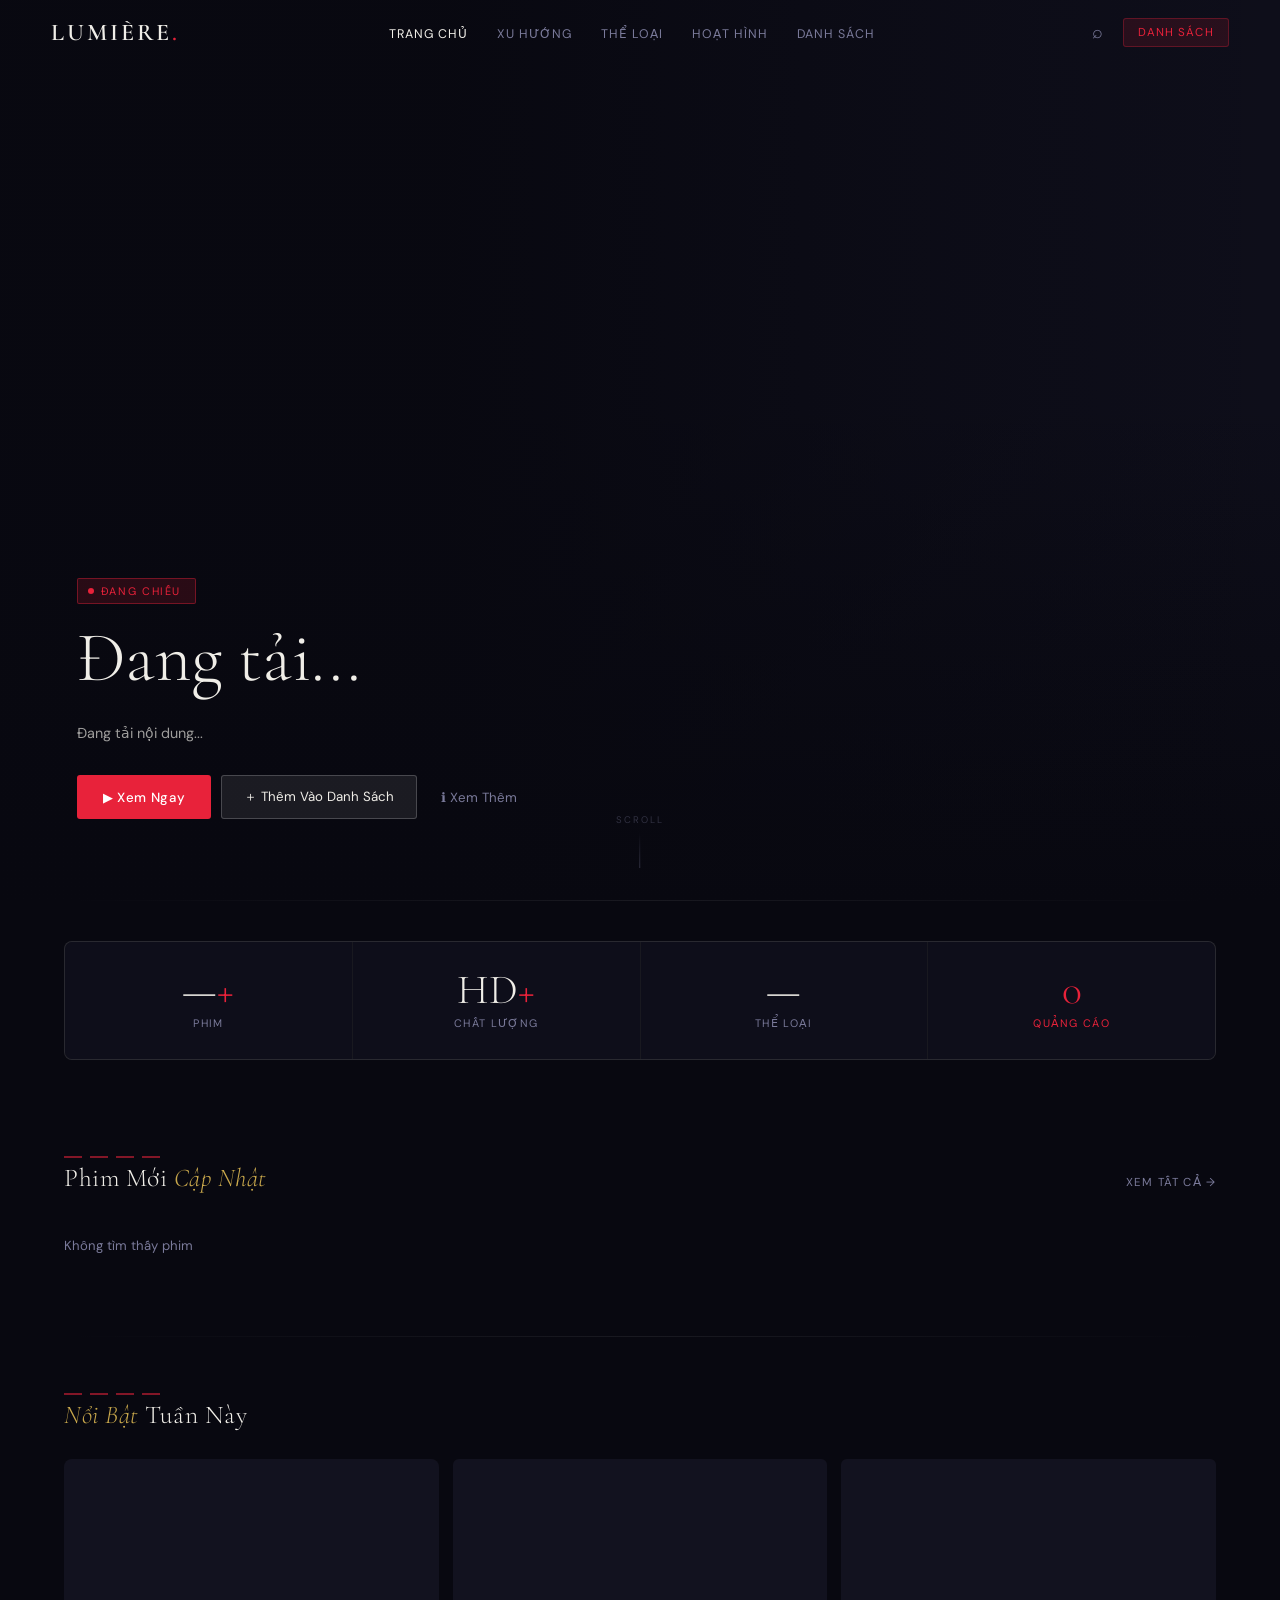
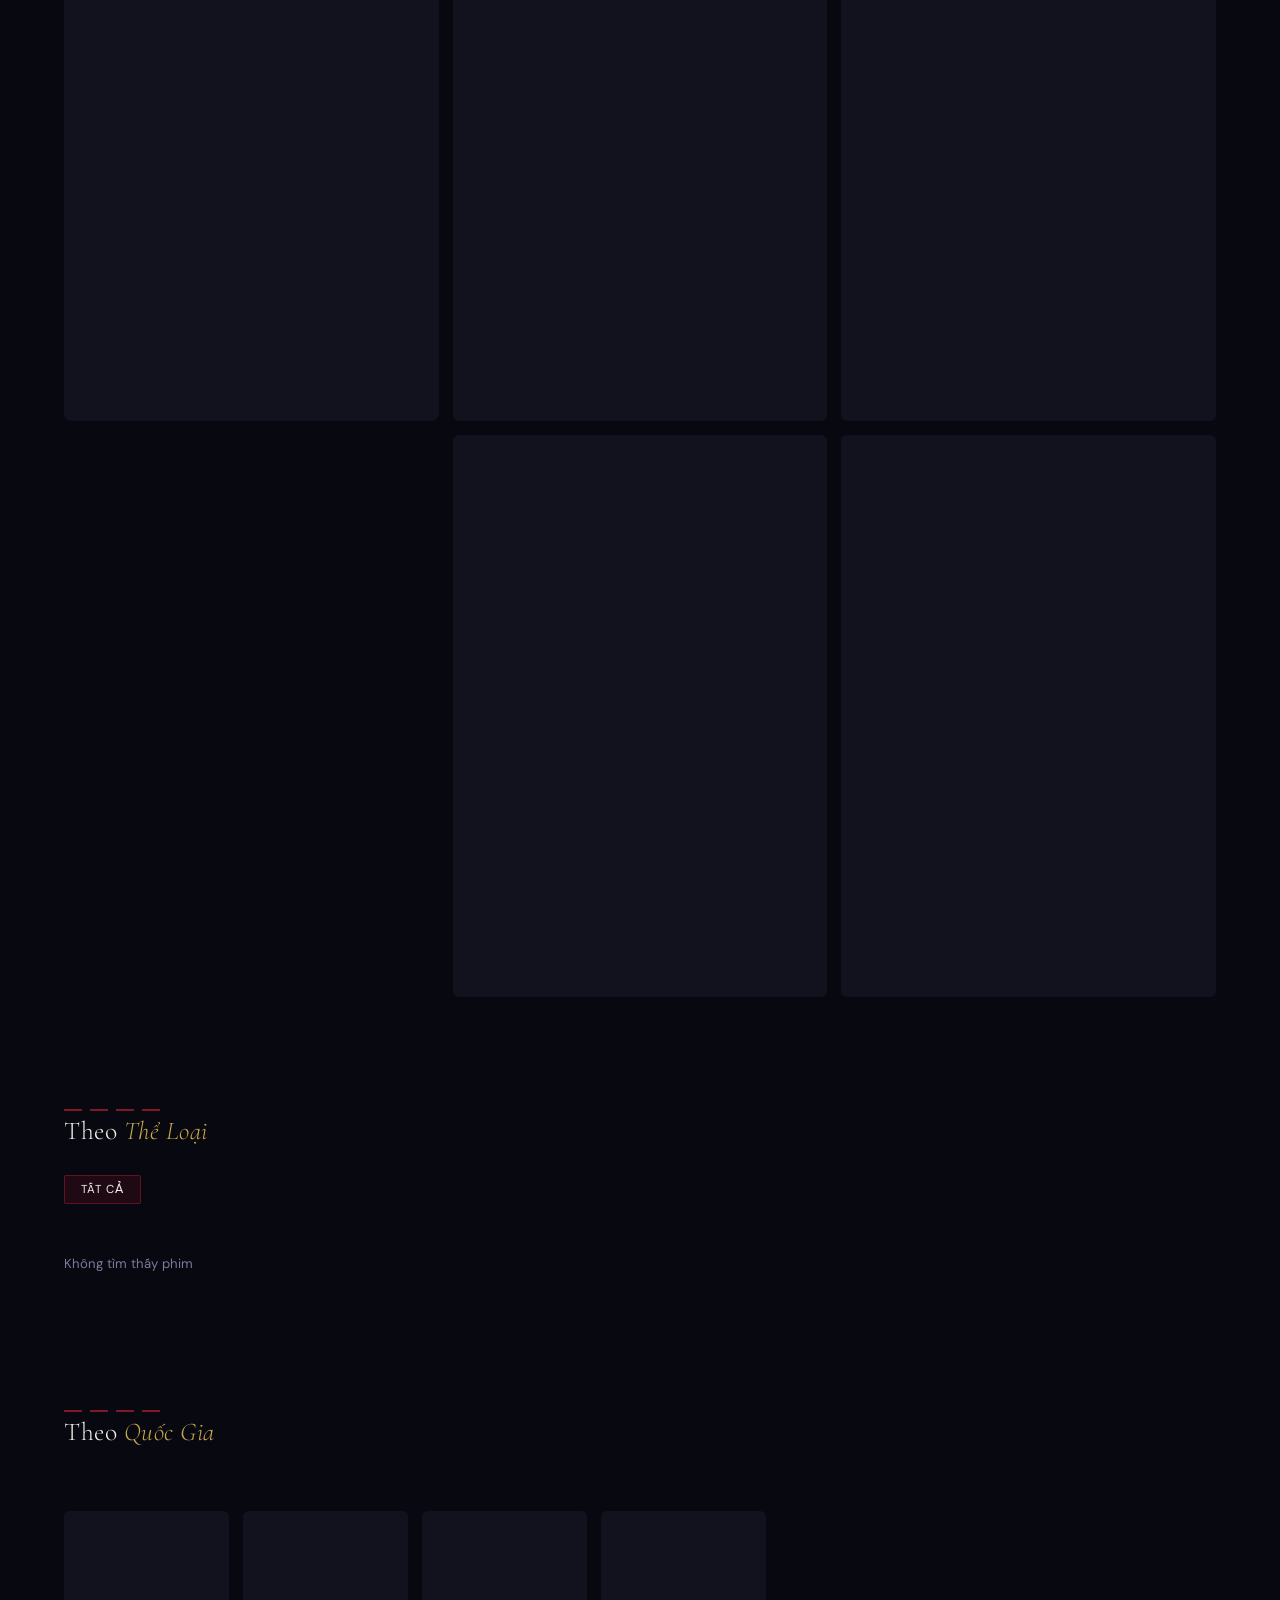
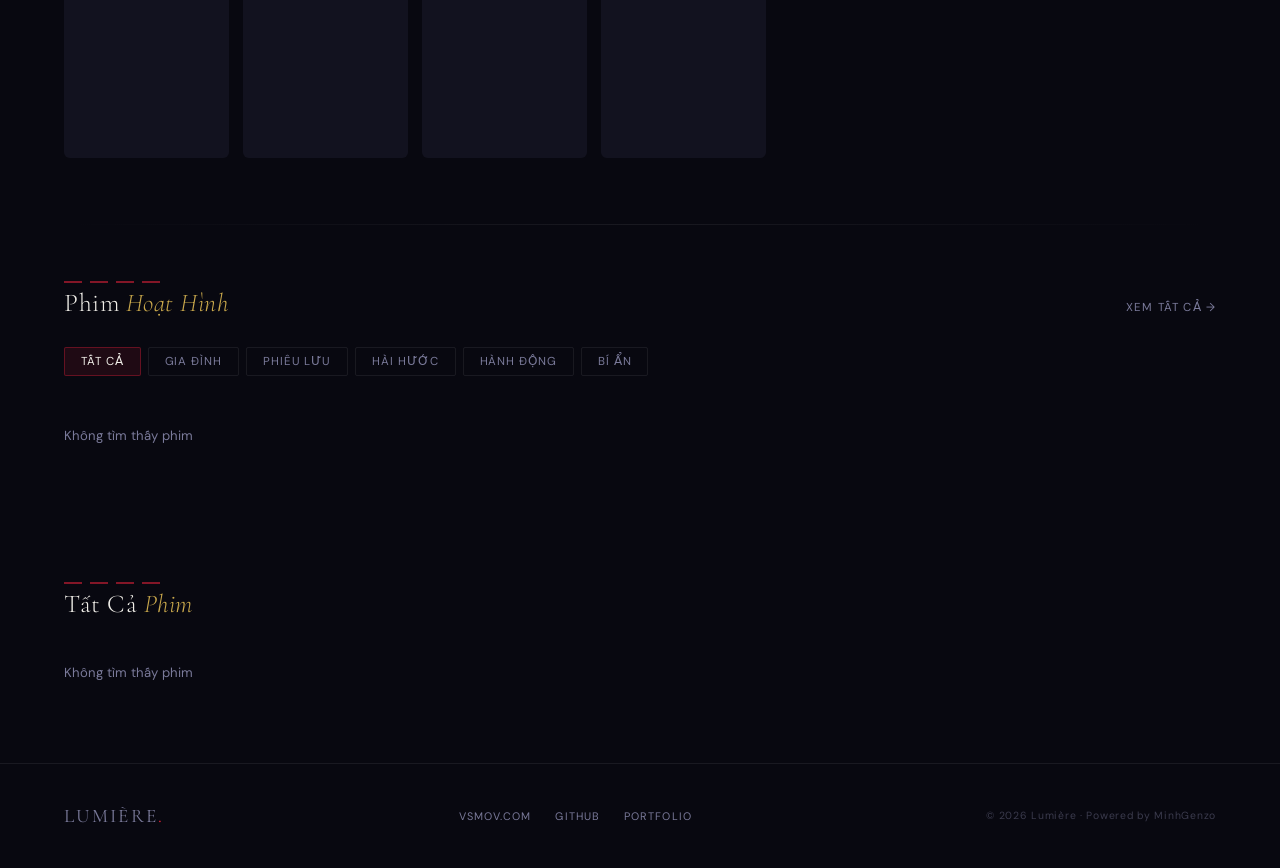
==== MoviWeb/index.html @ da362082 "Add files via upload" ====
<!DOCTYPE html>
<html lang="vi">
<head>
<meta charset="UTF-8">
<meta name="viewport" content="width=device-width,initial-scale=1.0">
<title>LUMIÈRE — Cinema Streaming</title>
<link rel="preconnect" href="https://fonts.googleapis.com">
<link href="https://fonts.googleapis.com/css2?family=Cormorant+Garamond:ital,wght@0,300;0,400;0,600;1,300;1,400&family=DM+Sans:wght@300;400;500&family=Space+Mono:wght@400;700&display=swap" rel="stylesheet">
<link rel="stylesheet" href="style.css">
</head>
<body>

<div id="ls">
  <div class="ll">LUMIÈRE<span>.</span></div>
  <div class="lbw"><div class="lb" id="lb"></div></div>
  <div class="lst" id="lst">Đang kết nối...</div>
</div>

<nav id="nav">
  <div class="nl" onclick="showHome()">LUMIÈRE<span>.</span></div>
  <ul class="nls">
    <li><a class="active" onclick="showHome();setActive(this)">Trang Chủ</a></li>
    <li><a onclick="goSection('trending-sec');setActive(this)">Xu Hướng</a></li>
    <li><a onclick="goSection('cat-sec');setActive(this)">Thể Loại</a></li>
    <li><a onclick="goSection('cartoon-sec');setActive(this)">Hoạt Hình</a></li>
    <li><a onclick="showWL();setActive(this)">Danh Sách</a></li>
  </ul>
  <div class="nr">
    <button class="ib" onclick="openSearch()">⌕</button>
    <button class="wb" onclick="showWL()">Danh Sách <span id="wlbadge"></span></button>
  </div>
</nav>

<div id="home">

  <section class="hero">
    <div class="hbg" id="hbg"></div>
    <div class="hgrad"></div>
    <div class="hc">
      <div class="hbadge"><span class="pd"></span>Đang Chiếu</div>
      <h1 class="ht" id="htitle">Đang tải...</h1>
      <div class="hm" id="hmeta"></div>
      <p class="hd" id="hdesc">Đang tải nội dung...</p>
      <div class="ha">
        <button class="bp" onclick="watchHero()">▶ Xem Ngay</button>
        <button class="bs" onclick="addHeroWL()">＋ Thêm Vào Danh Sách</button>
        <button class="bg" onclick="openHeroModal()">ℹ Xem Thêm</button>
      </div>
    </div>
    <div class="sh"><span class="shl">Scroll</span><div class="shln"></div></div>
  </section>

  <div class="dv"></div>

  <section class="ss">
    <div class="sg">
      <div class="sb"><div class="sn" id="stotal">—</div><div class="sl">Phim</div></div>
      <div class="sb"><div class="sn">HD<span class="r">+</span></div><div class="sl">Chất Lượng</div></div>
      <div class="sb"><div class="sn" id="sgenres">—</div><div class="sl">Thể Loại</div></div>
      <div class="sb"><div class="sn" style="color:var(--red)">0</div><div class="sl" style="color:var(--red)">Quảng Cáo</div></div>
    </div>
  </section>

  <section class="rs" id="trending-sec">
    <div class="rsh">
      <div><div class="sa"></div><h2 class="st">Phim Mới <span>Cập Nhật</span></h2></div>
      <button class="sea" onclick="loadMore()">Xem tất cả →</button>
    </div>
    <div class="mr" id="row-trending">
      <div class="sk"></div><div class="sk"></div><div class="sk"></div><div class="sk"></div><div class="sk"></div><div class="sk"></div>
    </div>
  </section>

  <div class="dv"></div>

  <section class="rs">
    <div class="rsh"><div><div class="sa"></div><h2 class="st"><span>Nổi Bật</span> Tuần Này</h2></div></div>
    <div class="fg" id="row-featured">
      <div class="fl sk" style="min-height:360px;border-radius:8px"></div>
      <div class="fsm sk" style="min-height:172px;border-radius:6px"></div>
      <div class="fsm sk" style="min-height:172px;border-radius:6px"></div>
      <div class="fsm sk" style="min-height:172px;border-radius:6px"></div>
      <div class="fsm sk" style="min-height:172px;border-radius:6px"></div>
    </div>
  </section>

  <section class="rs" id="cat-sec">
    <div class="rsh"><div><div class="sa"></div><h2 class="st">Theo <span>Thể Loại</span></h2></div></div>
    <div class="ct-wrap" id="cat-tabs">
      <button class="ctb active" onclick="filterGenre('all',this)">Tất Cả</button>
    </div>
    <div class="mr" id="row-cat">
      <div class="sk"></div><div class="sk"></div><div class="sk"></div><div class="sk"></div><div class="sk"></div>
    </div>
  </section>

  <div class="dv"></div>

  <section class="rs" id="country-sec">
    <div class="rsh"><div><div class="sa"></div><h2 class="st">Theo <span>Quốc Gia</span></h2></div></div>
    <div class="ct-wrap" id="country-tabs"></div>
    <div class="mr" id="row-country">
      <div class="sk"></div><div class="sk"></div><div class="sk"></div><div class="sk"></div>
    </div>
  </section>

  <div class="dv"></div>

  <section class="rs" id="cartoon-sec">
    <div class="rsh">
      <div><div class="sa"></div><h2 class="st">Phim <span>Hoạt Hình</span></h2></div>
      <button class="sea" onclick="loadMoreCartoon()">Xem tất cả →</button>
    </div>
    <div class="ct-wrap" id="cartoon-tabs">
      <button class="ctb active" onclick="filterCartoon('phim-hoat-hinh', this)">Tất Cả</button>
      <button class="ctb" onclick="filterCartoon('phim-gia-dinh', this)">Gia Đình</button>
      <button class="ctb" onclick="filterCartoon('phim-phieu-luu', this)">Phiêu Lưu</button>
      <button class="ctb" onclick="filterCartoon('phim-hai', this)">Hài Hước</button>
      <button class="ctb" onclick="filterCartoon('phim-hanh-dong', this)">Hành Động</button>
      <button class="ctb" onclick="filterCartoon('phim-bi-an', this)">Bí Ẩn</button>
    </div>
    <div class="mr" id="row-cartoon">
      <div class="sk"></div><div class="sk"></div><div class="sk"></div>
      <div class="sk"></div><div class="sk"></div><div class="sk"></div>
    </div>
  </section>

  <div class="dv"></div>

  <section class="rs">
    <div class="rsh"><div><div class="sa"></div><h2 class="st">Tất Cả <span>Phim</span></h2></div></div>
    <div class="mr" id="row-all"></div>
  </section>

  <footer>
    <div class="fb">LUMIÈRE<span>.</span></div>
    <div class="fl-links">
      <a href="https://vsmov.com" target="_blank">vsmov.com</a>
      <a href="#">GitHub</a><a href="#">Portfolio</a>
    </div>
    <div class="fc">© 2026 Lumière · Powered by MinhGenzo  </div>
  </footer>
</div>

<div id="wlpage" class="page">
  <div style="margin-bottom:2rem">
    <div class="sa" style="max-width:80px"></div>
    <h1 style="font-family:var(--font-d);font-size:3rem;font-weight:300">Danh Sách <em style="font-style:italic;color:var(--gold)">Của Tôi</em></h1>
    <p style="color:var(--muted);font-size:.82rem;margin-top:.4rem" id="wlct">0 phim đã lưu</p>
  </div>
  <div class="wlg" id="wlgrid"></div>
  <div id="wlempty" class="es" style="display:none">
    <div class="esi">🎬</div>
    <p style="font-family:var(--font-d);font-size:1.5rem;font-weight:300">Danh sách trống</p>
    <p style="font-size:.82rem;margin-top:.5rem">Thêm phim để xem sau</p>
  </div>
</div>

<div class="so" id="so">
  <button class="oc" onclick="closeSearch()">✕</button>
  <div class="siw">
    <input class="si" id="si" placeholder="Tìm kiếm phim..." oninput="doSearch(this.value)">
    <span class="sht">Nhập để tìm kiếm</span>
  </div>
  <div class="sres" id="sres"></div>
</div>

<div class="mo" id="mo" onclick="closeModalBg(event)">
  <div class="modal">
    <button class="mcb" onclick="closeModal()">✕</button>

    <div class="mbw">
      <div id="mbimg" class="mbp">🎬</div>
      <div class="mbpg"></div>
    </div>

    <div class="mb">
      <div class="mh">
        <div class="mpw"><div id="mposter" class="mpp">🎬</div></div>
        <div>
          <h2 class="mti" id="mtitle">—</h2>
          <div class="mgen" id="mgen"></div>
          <div class="mst" id="mstat"></div>
        </div>
      </div>

      <div class="ps" id="player-section">
        <div class="ph">
          <span class="ptl">▶ Đang Xem: <span id="epname">—</span></span>
          <button class="pcb" onclick="closePlayer()">✕ Đóng</button>
        </div>
        <div class="pc">
          <iframe id="vframe" src="" allowfullscreen
            allow="autoplay; fullscreen; picture-in-picture"
            frameborder="0" scrolling="no"></iframe>
        </div>
      </div>

      <div class="eps" id="ep-section">
        <div class="epsh">
          <span class="ssub">Chọn Tập</span>
          <div class="stabs" id="stabs"></div>
        </div>
        <div class="epg" id="epgrid"></div>
      </div>

      <div class="wp" id="wp">
        <button class="wpb" onclick="playFirst()">
          <span class="pib">▶</span>
          <div>
            <div class="wpm">Xem Phim Ngay</div>
            <div class="wps">Nhấn để phát · HD · Vietsub</div>
          </div>
        </button>
      </div>

      <p class="md" id="mdesc"></p>

      <div class="mac">
        <button class="bp" onclick="playFirst()">▶ Xem Ngay</button>
        <button class="bs" id="mwlbtn" onclick="toggleCurWL()">＋ Danh Sách</button>
        <button class="bg" onclick="shareFilm()">↑ Chia Sẻ</button>
      </div>

      <div id="castw" style="display:none">
        <div class="ssub" style="margin-bottom:.8rem">Diễn Viên</div>
        <div class="castr" id="castrow"></div>
      </div>
    </div>
  </div>
</div>

<div class="toast" id="toast"></div>

<script src="script.js"></script>
</body>
</html>
---- MoviWeb/style.css ----
*,*::before,*::after{margin:0;padding:0;box-sizing:border-box}
:root{
  --bg:#080810;--surface:#0e0e1a;--card:#12121f;--card2:#1a1a2e;
  --red:#e8223a;--gold:#c9a84c;--text:#f0eee8;--muted:#7a7a9a;
  --border:rgba(255,255,255,0.07);
  --font-d:'Cormorant Garamond',serif;
  --font-b:'DM Sans',sans-serif;
  --font-m:'Space Mono',monospace;
}
html{scroll-behavior:smooth}
body{background:var(--bg);color:var(--text);font-family:var(--font-b);overflow-x:hidden;min-height:100vh}

/* LOADING */
#ls{position:fixed;inset:0;background:var(--bg);z-index:1000;display:flex;flex-direction:column;align-items:center;justify-content:center;transition:opacity .8s,visibility .8s}
#ls.hide{opacity:0;visibility:hidden;pointer-events:none}
.ll{font-family:var(--font-d);font-size:3.5rem;font-weight:300;letter-spacing:.2em;margin-bottom:2rem;animation:fadeUp .8s both}
.ll span{color:var(--red)}
.lbw{width:220px;height:1px;background:rgba(255,255,255,.1);overflow:hidden;margin-bottom:1rem}
.lb{height:100%;background:linear-gradient(to right,var(--red),var(--gold));width:0%;transition:width .4s ease}
.lst{font-size:.65rem;letter-spacing:.2em;text-transform:uppercase;color:var(--muted);animation:fadeUp .8s .4s both}

/* NAV */
nav{position:fixed;top:0;left:0;right:0;z-index:100;padding:0 4vw;height:64px;display:flex;align-items:center;justify-content:space-between;transition:all .4s}
nav.scrolled{background:rgba(8,8,16,.93);backdrop-filter:blur(20px);border-bottom:.5px solid var(--border);height:54px}
.nl{font-family:var(--font-d);font-size:1.5rem;font-weight:600;letter-spacing:.12em;color:var(--text);cursor:pointer;user-select:none}
.nl span{color:var(--red)}
.nls{display:flex;gap:1.8rem;list-style:none}
.nls a{color:var(--muted);text-decoration:none;font-size:.78rem;letter-spacing:.08em;text-transform:uppercase;transition:color .2s;cursor:pointer}
.nls a:hover,.nls a.active{color:var(--text)}
.nr{display:flex;align-items:center;gap:.8rem}
.ib{background:none;border:none;color:var(--muted);cursor:pointer;padding:8px;font-size:1.1rem;transition:color .2s;font-family:var(--font-b)}
.ib:hover{color:var(--text)}
.wb{background:rgba(232,34,58,.12);border:.5px solid rgba(232,34,58,.3);color:var(--red);padding:6px 14px;border-radius:3px;font-size:.72rem;letter-spacing:.1em;text-transform:uppercase;cursor:pointer;transition:all .2s;font-family:var(--font-b)}
.wb:hover{background:rgba(232,34,58,.22);border-color:var(--red)}

/* HERO */
.hero{position:relative;width:100%;height:100vh;min-height:560px;display:flex;align-items:flex-end;overflow:hidden}
.hbg{position:absolute;inset:0;background:var(--surface)}
.hbg img{width:100%;height:100%;object-fit:cover;object-position:center top;opacity:.45;filter:saturate(1.3) contrast(1.05)}
.hgrad{position:absolute;inset:0;background:linear-gradient(to right,rgba(8,8,16,.95) 35%,rgba(8,8,16,.3) 75%,transparent),linear-gradient(to top,rgba(8,8,16,1) 0%,transparent 55%)}
.hc{position:relative;z-index:2;padding:0 6vw 9vh;max-width:620px;animation:fadeUp 1s .2s both}
.hbadge{display:inline-flex;align-items:center;gap:7px;background:rgba(232,34,58,.15);border:.5px solid rgba(232,34,58,.4);padding:5px 14px 5px 10px;border-radius:2px;font-size:.68rem;letter-spacing:.15em;text-transform:uppercase;color:var(--red);margin-bottom:1.4rem}
.pd{width:6px;height:6px;border-radius:50%;background:var(--red);animation:pulse 2s infinite}
.ht{font-family:var(--font-d);font-size:clamp(2.8rem,5.5vw,5rem);font-weight:300;line-height:.92;margin-bottom:.9rem}
.hm{display:flex;align-items:center;gap:10px;flex-wrap:wrap;margin-bottom:1rem;font-size:.78rem;color:var(--muted)}
.hm .dot{width:3px;height:3px;border-radius:50%;background:var(--muted)}
.hd{font-size:.9rem;line-height:1.72;color:rgba(240,238,232,.65);max-width:460px;margin-bottom:1.8rem;display:-webkit-box;-webkit-line-clamp:3;-webkit-box-orient:vertical;overflow:hidden}
.ha{display:flex;gap:10px;flex-wrap:wrap}
.sh{position:absolute;bottom:2rem;left:50%;transform:translateX(-50%);display:flex;flex-direction:column;align-items:center;gap:6px;opacity:.35;animation:bob 2.5s ease-in-out infinite}
.shl{font-size:.6rem;letter-spacing:.2em;text-transform:uppercase;color:var(--muted)}
.shln{width:1px;height:36px;background:linear-gradient(to bottom,transparent,var(--muted))}

/* BUTTONS */
.bp{display:inline-flex;align-items:center;gap:7px;background:var(--red);color:#fff;border:none;padding:12px 26px;font-size:.83rem;font-weight:500;letter-spacing:.05em;cursor:pointer;transition:all .2s;border-radius:3px;font-family:var(--font-b)}
.bp:hover{background:#ff2a44;transform:translateY(-1px)}
.bs{display:inline-flex;align-items:center;gap:7px;background:rgba(255,255,255,.08);color:var(--text);border:.5px solid rgba(255,255,255,.2);padding:12px 22px;font-size:.83rem;cursor:pointer;transition:all .2s;border-radius:3px;font-family:var(--font-b)}
.bs:hover{background:rgba(255,255,255,.14)}
.bg{display:inline-flex;align-items:center;gap:7px;background:transparent;color:var(--muted);border:none;padding:12px 14px;font-size:.83rem;cursor:pointer;transition:color .2s;font-family:var(--font-b)}
.bg:hover{color:var(--text)}

/* STATS */
.ss{padding:2.5rem 5vw}
.sg{display:grid;grid-template-columns:repeat(4,1fr);gap:1px;background:var(--border);border-radius:8px;overflow:hidden;border:.5px solid var(--border)}
.sb{background:var(--surface);padding:1.8rem 1.2rem;text-align:center}
.sn{font-family:var(--font-d);font-size:2.6rem;font-weight:300;line-height:1;margin-bottom:.25rem}
.sn .r{color:var(--red)}
.sl{font-size:.68rem;letter-spacing:.12em;text-transform:uppercase;color:var(--muted)}

/* SECTIONS */
.rs{padding:3.5rem 5vw}
.rsh{display:flex;align-items:baseline;justify-content:space-between;margin-bottom:1.8rem}
.sa{height:2px;background:repeating-linear-gradient(to right,var(--red) 0,var(--red) 18px,transparent 18px,transparent 26px);margin-bottom:4px;opacity:.55;max-width:100px}
.st{font-family:var(--font-d);font-size:clamp(1.3rem,2vw,1.9rem);font-weight:300;letter-spacing:.02em}
.st span{font-style:italic;color:var(--gold)}
.sea{font-size:.72rem;letter-spacing:.1em;text-transform:uppercase;color:var(--muted);background:none;border:none;cursor:pointer;transition:color .2s;font-family:var(--font-b)}
.sea:hover{color:var(--text)}

/* MOVIE ROW */
.mr{display:flex;gap:14px;overflow-x:auto;padding-bottom:10px;scrollbar-width:none}
.mr::-webkit-scrollbar{display:none}

/* MOVIE CARD */
.mc{flex:0 0 165px;position:relative;border-radius:6px;overflow:hidden;cursor:pointer;transition:transform .32s cubic-bezier(.2,0,0,1),box-shadow .32s}
.mc:hover{transform:scale(1.06) translateY(-5px);box-shadow:0 20px 40px rgba(0,0,0,.5),0 0 0 .5px rgba(232,34,58,.3)}
.cp{width:100%;aspect-ratio:2/3;object-fit:cover;display:block;background:var(--card2)}
.cpf{width:100%;aspect-ratio:2/3;display:flex;align-items:center;justify-content:center;background:var(--card2);color:var(--muted);font-size:2rem}
.co{position:absolute;inset:0;background:linear-gradient(to top,rgba(8,8,16,.97) 0%,transparent 55%);opacity:0;transition:opacity .32s}
.mc:hover .co{opacity:1}
.ci{position:absolute;bottom:0;left:0;right:0;padding:10px 10px 8px;transform:translateY(6px);opacity:0;transition:all .3s}
.mc:hover .ci{opacity:1;transform:none}
.ct{font-size:.76rem;font-weight:500;margin-bottom:4px;line-height:1.25;display:-webkit-box;-webkit-line-clamp:2;-webkit-box-orient:vertical;overflow:hidden}
.cmr{display:flex;justify-content:space-between;align-items:center}
.cy{font-size:.64rem;color:var(--muted)}
.cr{font-family:var(--font-m);font-size:.64rem;color:var(--gold)}
.cab{position:absolute;top:7px;right:7px;background:rgba(8,8,16,.75);border:.5px solid var(--border);border-radius:50%;width:28px;height:28px;display:flex;align-items:center;justify-content:center;color:var(--text);opacity:0;transition:all .25s;cursor:pointer;font-size:1rem}
.mc:hover .cab{opacity:1}
.cab:hover,.cab.wl{background:var(--red);border-color:var(--red);opacity:1}
.cbadge{position:absolute;top:7px;left:7px;background:var(--red);color:#fff;font-size:.57rem;letter-spacing:.08em;text-transform:uppercase;padding:2px 6px;border-radius:2px;font-family:var(--font-m)}

/* SKELETON */
.sk{flex:0 0 165px;aspect-ratio:2/3;background:linear-gradient(90deg,var(--card) 25%,var(--card2) 50%,var(--card) 75%);background-size:400%;animation:skel 1.6s infinite;border-radius:6px}

/* CAT TABS */
.ct-wrap{display:flex;gap:7px;overflow-x:auto;scrollbar-width:none;padding-bottom:3px;margin-bottom:2rem}
.ct-wrap::-webkit-scrollbar{display:none}
.ctb{flex:0 0 auto;background:transparent;border:.5px solid var(--border);color:var(--muted);padding:6px 16px;border-radius:2px;font-size:.72rem;letter-spacing:.08em;text-transform:uppercase;cursor:pointer;transition:all .2s;font-family:var(--font-b);white-space:nowrap}
.ctb.active,.ctb:hover{background:rgba(232,34,58,.1);border-color:rgba(232,34,58,.35);color:var(--text)}

/* FEATURED GRID */
.fg{display:grid;grid-template-columns:1fr 1fr 1fr;gap:14px}
.fl{grid-row:1/3;border-radius:8px;overflow:hidden;cursor:pointer;position:relative;min-height:360px;transition:transform .3s}
.fl:hover{transform:scale(1.02)}
.fsm{border-radius:6px;overflow:hidden;cursor:pointer;position:relative;min-height:172px;transition:transform .3s}
.fsm:hover{transform:scale(1.02)}
.fi{width:100%;height:100%;object-fit:cover;display:block;filter:saturate(1.15)}
.fgrad{position:absolute;inset:0;background:linear-gradient(to top,rgba(8,8,16,.9) 0%,transparent 55%)}
.fcon{position:absolute;bottom:0;left:0;right:0;padding:18px}
.ftitle{font-family:var(--font-d);font-size:1.35rem;font-weight:300;margin-bottom:3px}
.fsm .ftitle{font-size:.95rem}
.fsub{font-size:.68rem;color:rgba(240,238,232,.55);letter-spacing:.05em}

/* SEARCH */
.so{position:fixed;inset:0;background:rgba(8,8,16,.97);backdrop-filter:blur(24px);z-index:200;display:flex;flex-direction:column;align-items:center;padding-top:16vh;opacity:0;pointer-events:none;transition:opacity .3s}
.so.open{opacity:1;pointer-events:all}
.oc{position:absolute;top:1.5rem;right:1.8rem;background:none;border:none;color:var(--muted);font-size:1.4rem;cursor:pointer;transition:color .2s}
.oc:hover{color:var(--text)}
.siw{width:min(580px,88vw);position:relative;margin-bottom:2.5rem}
.si{width:100%;background:transparent;border:none;border-bottom:1px solid rgba(255,255,255,.18);padding:10px 0;font-family:var(--font-d);font-size:2.2rem;font-weight:300;color:var(--text);outline:none}
.si::placeholder{color:rgba(255,255,255,.18)}
.sht{position:absolute;bottom:-22px;left:0;font-size:.65rem;letter-spacing:.18em;text-transform:uppercase;color:var(--muted)}
.sres{display:flex;gap:14px;flex-wrap:wrap;justify-content:center;max-width:680px;width:100%;max-height:50vh;overflow-y:auto;padding:0 1rem;scrollbar-width:thin;scrollbar-color:var(--muted) transparent}
.src{flex:0 0 110px;cursor:pointer;border-radius:4px;overflow:hidden;transition:transform .2s}
.src:hover{transform:scale(1.07)}
.src img{width:100%;aspect-ratio:2/3;object-fit:cover;display:block;background:var(--card2)}
.srcf{width:100%;aspect-ratio:2/3;background:var(--card2);display:flex;align-items:center;justify-content:center;font-size:1.5rem}
.srct{font-size:.68rem;color:var(--muted);margin-top:5px;text-align:center;line-height:1.3;padding:0 2px}

/* MODAL */
.mo{position:fixed;inset:0;background:rgba(0,0,0,.8);backdrop-filter:blur(10px);z-index:300;display:flex;align-items:center;justify-content:center;padding:1.5rem;opacity:0;pointer-events:none;transition:opacity .3s}
.mo.open{opacity:1;pointer-events:all}
.modal{background:var(--surface);border:.5px solid rgba(255,255,255,.1);border-radius:12px;width:min(880px,96vw);max-height:90vh;overflow-y:auto;position:relative;animation:modalIn .35s cubic-bezier(.2,0,0,1) both;scrollbar-width:thin;scrollbar-color:var(--muted) transparent}
.mcb{position:absolute;top:1rem;right:1rem;background:rgba(8,8,16,.7);border:.5px solid var(--border);color:var(--text);border-radius:50%;width:36px;height:36px;display:flex;align-items:center;justify-content:center;cursor:pointer;font-size:1rem;transition:all .2s;z-index:10;font-family:var(--font-b)}
.mcb:hover{background:var(--red);border-color:var(--red)}
.mbw{position:relative}
.mbp{width:100%;aspect-ratio:16/7;background:linear-gradient(135deg,var(--card),var(--card2));display:flex;align-items:center;justify-content:center;font-size:5rem}
.mbpg{position:absolute;bottom:0;left:0;right:0;height:60%;background:linear-gradient(to top,var(--surface),transparent)}
.mb{padding:0 2rem 2rem}
.mh{display:flex;gap:1.8rem;margin-top:-70px;position:relative;z-index:2;margin-bottom:1.4rem;align-items:flex-end}
.mpw{width:120px;flex:0 0 120px;border-radius:6px;overflow:hidden;border:.5px solid var(--border);box-shadow:0 14px 40px rgba(0,0,0,.6)}
.mpp{width:100%;aspect-ratio:2/3;background:var(--card2);display:flex;align-items:center;justify-content:center;font-size:2.5rem}
.mti{font-family:var(--font-d);font-size:clamp(1.6rem,3vw,2.3rem);font-weight:300;line-height:.95;margin-bottom:.5rem}
.mgen{display:flex;gap:5px;flex-wrap:wrap;margin-bottom:.6rem}
.gt{background:rgba(255,255,255,.05);border:.5px solid var(--border);color:var(--muted);font-size:.67rem;padding:2px 9px;border-radius:2px;letter-spacing:.06em}
.mst{display:flex;gap:1.3rem;font-size:.78rem;color:var(--muted);flex-wrap:wrap}
.mst strong{color:var(--text)}

/* VIDEO PLAYER — KEY SECTION */
.ps{background:#000;border-radius:10px;overflow:hidden;margin-bottom:1.4rem;border:.5px solid rgba(232,34,58,.3);display:none}
.ph{display:flex;align-items:center;justify-content:space-between;padding:10px 14px;background:rgba(232,34,58,.1);border-bottom:.5px solid rgba(232,34,58,.2)}
.ptl{font-size:.78rem;color:var(--text);letter-spacing:.04em}
.pcb{background:transparent;border:.5px solid rgba(255,255,255,.15);color:var(--muted);padding:4px 12px;border-radius:2px;font-size:.72rem;cursor:pointer;transition:all .2s;font-family:var(--font-b)}
.pcb:hover{background:rgba(232,34,58,.2);color:var(--text);border-color:rgba(232,34,58,.4)}
.pc{position:relative;width:100%;aspect-ratio:16/9}
/* THE IFRAME — loads link_embed directly */
.pc iframe{position:absolute;inset:0;width:100%;height:100%;border:none}

/* EPISODE SELECTOR */
.eps{margin-bottom:1.4rem;display:none}
.epsh{display:flex;align-items:center;justify-content:space-between;margin-bottom:.8rem;flex-wrap:wrap;gap:8px}
.ssub{font-family:var(--font-d);font-size:1rem;font-weight:300;color:var(--muted);letter-spacing:.05em}
.stabs{display:flex;gap:6px}
.stab{background:transparent;border:.5px solid var(--border);color:var(--muted);padding:4px 12px;border-radius:2px;font-size:.68rem;cursor:pointer;transition:all .2s;font-family:var(--font-b)}
.stab.active,.stab:hover{background:rgba(232,34,58,.1);border-color:rgba(232,34,58,.35);color:var(--text)}
.epg{display:grid;grid-template-columns:repeat(auto-fill,minmax(88px,1fr));gap:8px;max-height:180px;overflow-y:auto;scrollbar-width:thin;scrollbar-color:var(--muted) transparent}
.epb{background:var(--card);border:.5px solid var(--border);border-radius:4px;padding:8px 6px;font-size:.72rem;color:var(--muted);cursor:pointer;transition:all .2s;font-family:var(--font-b);text-align:center}
.epb:hover,.epb.active{background:rgba(232,34,58,.12);border-color:rgba(232,34,58,.4);color:var(--text)}
.epb.active{border-color:var(--red);color:var(--red)}

/* WATCH PROMPT */
.wp{margin-bottom:1.4rem;display:none}
.wpb{display:flex;align-items:center;gap:1.2rem;width:100%;background:rgba(232,34,58,.06);border:.5px solid rgba(232,34,58,.2);border-radius:10px;padding:1.2rem 1.5rem;cursor:pointer;transition:all .2s;text-align:left}
.wpb:hover{background:rgba(232,34,58,.12);border-color:rgba(232,34,58,.4)}
.pib{width:56px;height:56px;flex:0 0 56px;background:var(--red);border-radius:50%;display:flex;align-items:center;justify-content:center;font-size:1.3rem;color:#fff;transition:transform .2s}
.wpb:hover .pib{transform:scale(1.08)}
.wpm{font-size:1rem;font-weight:500;margin-bottom:3px;color:var(--text)}
.wps{font-size:.75rem;color:var(--muted)}

.md{font-size:.88rem;line-height:1.74;color:rgba(240,238,232,.7);margin:1rem 0 1.4rem}
.mac{display:flex;gap:9px;flex-wrap:wrap;margin-bottom:1.4rem}

/* CAST */
.castr{display:flex;gap:10px;overflow-x:auto;scrollbar-width:none;padding-bottom:4px}
.castr::-webkit-scrollbar{display:none}
.castc{flex:0 0 72px;text-align:center}
.castav{width:54px;height:54px;border-radius:50%;background:var(--card2);margin:0 auto 5px;display:flex;align-items:center;justify-content:center;border:.5px solid var(--border);font-size:1.3rem}
.castn{font-size:.6rem;color:var(--muted);line-height:1.25}

/* WATCHLIST PAGE */
.page{display:none;padding:100px 5vw 5rem;min-height:100vh}
.page.show{display:block}
.wlg{display:grid;grid-template-columns:repeat(auto-fill,minmax(145px,1fr));gap:14px}
.wlc{position:relative;border-radius:6px;overflow:hidden;cursor:pointer;transition:transform .3s}
.wlc:hover{transform:scale(1.04)}
.wlc img{width:100%;aspect-ratio:2/3;object-fit:cover;display:block;background:var(--card2)}
.wlcf{width:100%;aspect-ratio:2/3;background:var(--card2);display:flex;align-items:center;justify-content:center;font-size:2rem}
.wlch{position:absolute;inset:0;background:rgba(8,8,16,.85);opacity:0;transition:opacity .3s;display:flex;align-items:center;justify-content:center;gap:10px}
.wlc:hover .wlch{opacity:1}
.wlab{background:rgba(255,255,255,.1);border:.5px solid rgba(255,255,255,.2);border-radius:50%;width:36px;height:36px;display:flex;align-items:center;justify-content:center;color:#fff;cursor:pointer;font-size:.9rem;transition:all .2s}
.wlab:hover{background:var(--red)}
.es{text-align:center;padding:5rem 2rem;color:var(--muted)}
.esi{font-size:3.5rem;margin-bottom:1rem;opacity:.3}

/* FOOTER */
footer{border-top:.5px solid var(--border);padding:2.5rem 5vw;display:flex;justify-content:space-between;align-items:center;flex-wrap:wrap;gap:1rem}
.fb{font-family:var(--font-d);font-size:1.2rem;letter-spacing:.12em;color:var(--muted)}
.fb span{color:var(--red)}
.fl-links{display:flex;gap:1.5rem}
.fl-links a{font-size:.68rem;letter-spacing:.1em;text-transform:uppercase;color:var(--muted);text-decoration:none;transition:color .2s}
.fl-links a:hover{color:var(--text)}
.fc{font-size:.65rem;color:rgba(122,122,154,.45);letter-spacing:.07em}

/* TOAST */
.toast{position:fixed;bottom:2rem;left:50%;transform:translateX(-50%) translateY(16px);background:var(--surface);border:.5px solid rgba(255,255,255,.12);padding:11px 22px;border-radius:4px;font-size:.8rem;opacity:0;transition:all .3s;z-index:500;pointer-events:none;white-space:nowrap}
.toast.show{opacity:1;transform:translateX(-50%) translateY(0)}

/* DIVIDER */
.dv{height:.5px;background:linear-gradient(to right,transparent,var(--border),transparent);margin:0 5vw}

/* ANIMATIONS */
@keyframes fadeUp{from{opacity:0;transform:translateY(16px)}to{opacity:1;transform:none}}
@keyframes pulse{0%,100%{opacity:1;transform:scale(1)}50%{opacity:.3;transform:scale(.6)}}
@keyframes bob{0%,100%{transform:translateX(-50%) translateY(0)}50%{transform:translateX(-50%) translateY(7px)}}
@keyframes skel{0%{background-position:100%}100%{background-position:-100%}}
@keyframes modalIn{from{transform:scale(.93) translateY(18px);opacity:0}to{transform:none;opacity:1}}

/* RESPONSIVE */
@media(max-width:768px){
  .fg{grid-template-columns:1fr 1fr}.fl{grid-column:1/3}
  .sg{grid-template-columns:1fr 1fr}
  .mh{flex-direction:column;align-items:flex-start}
  .nls{display:none}
  .mc,.sk{flex:0 0 140px}
}
@media(max-width:480px){.mc,.sk{flex:0 0 130px}.ht{font-size:2.2rem}}
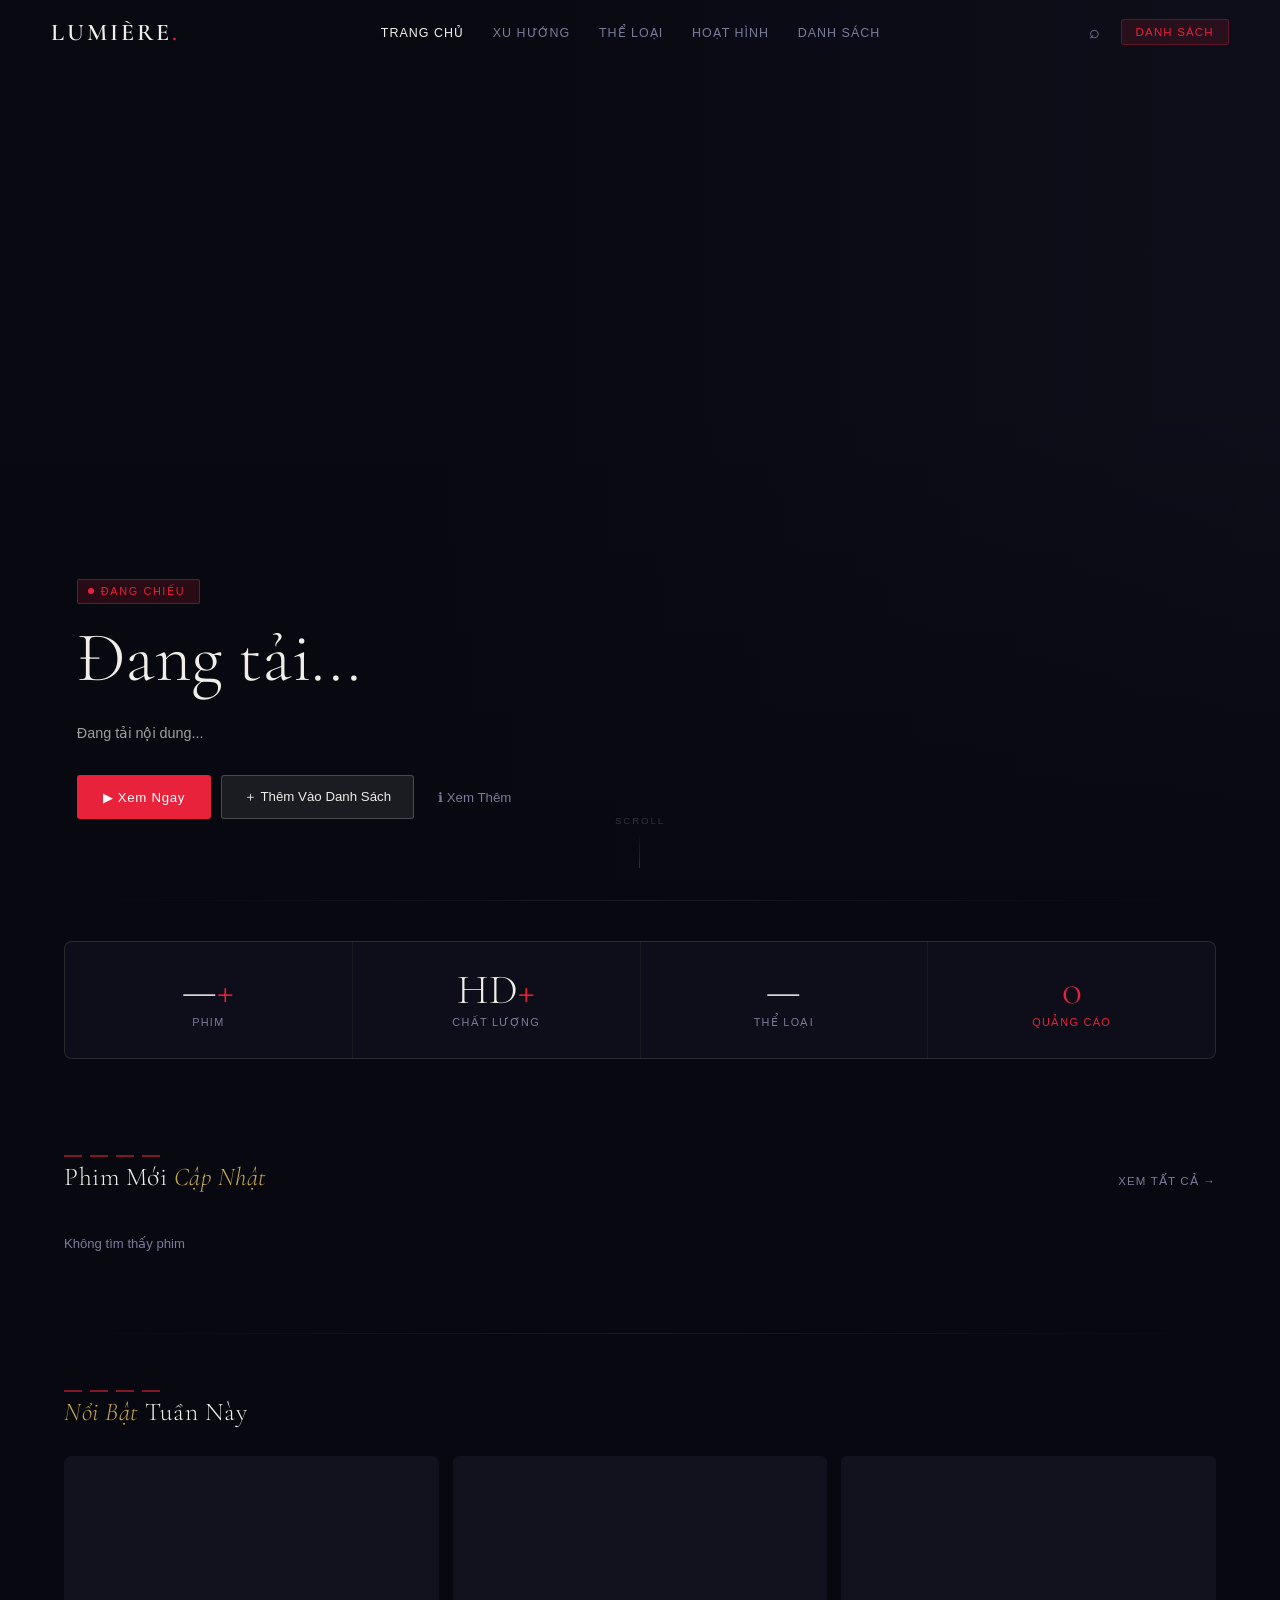
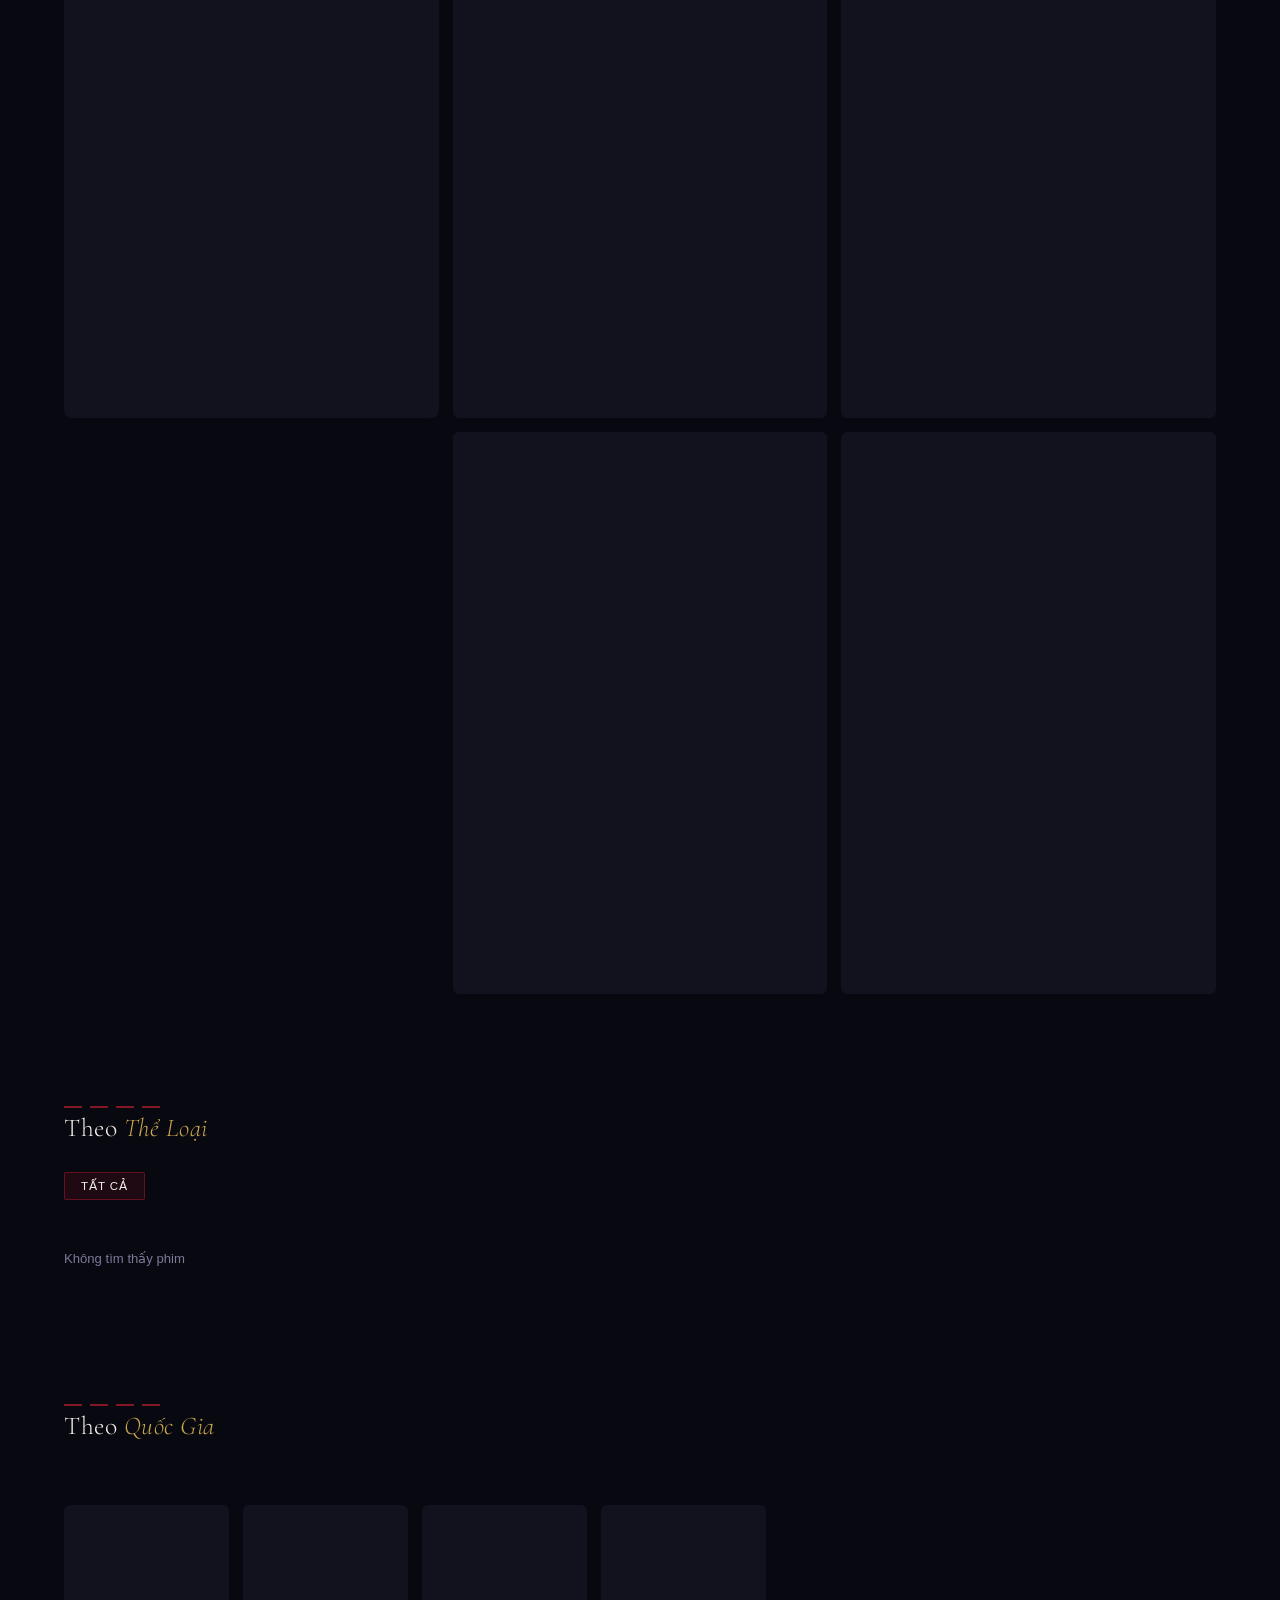
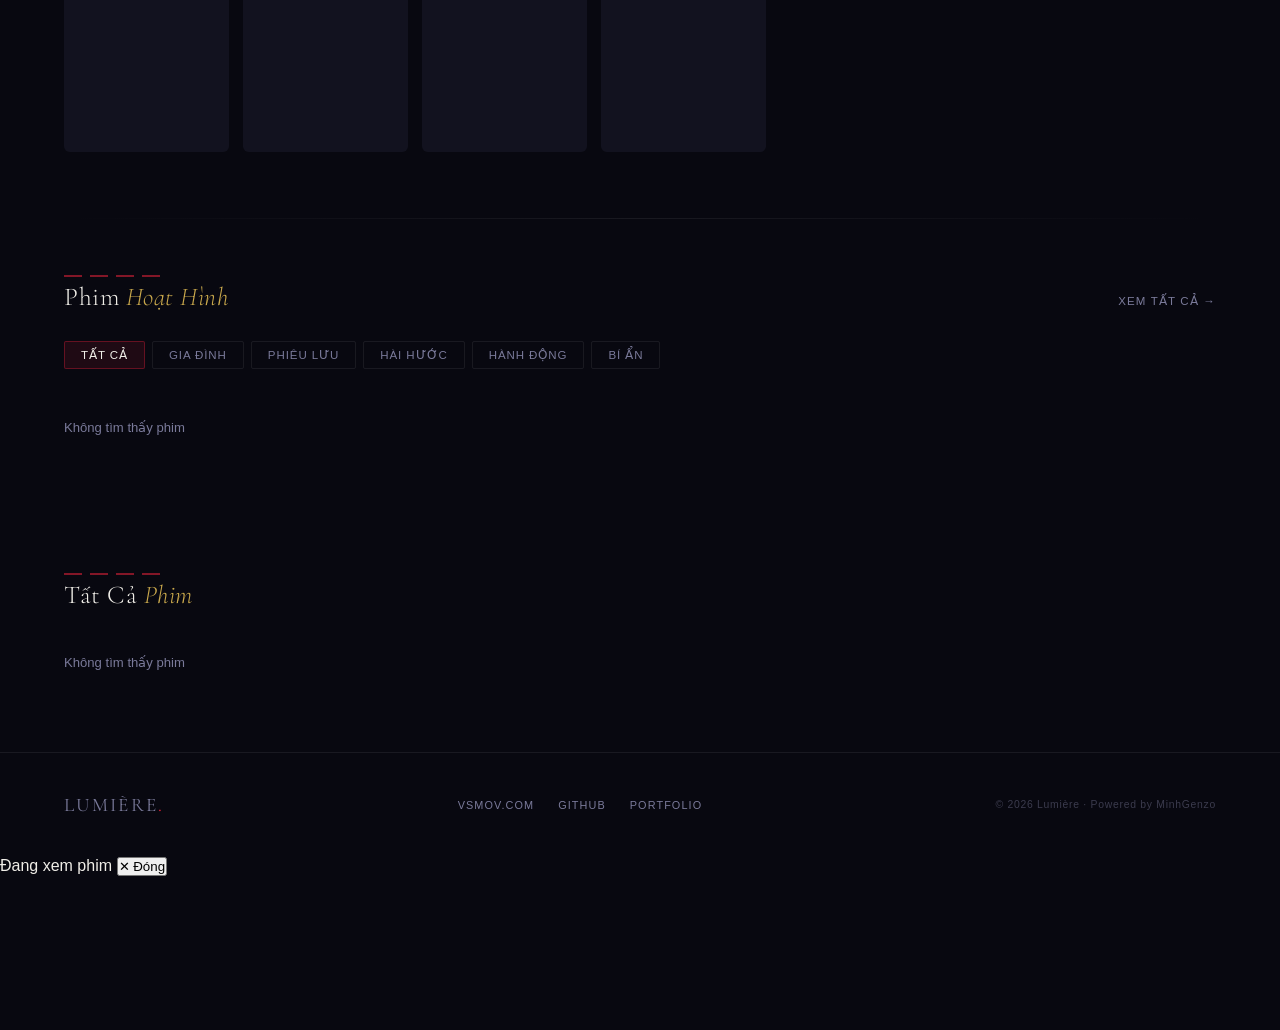
==== commit a3559237: "Update index.html" ====
--- a/MoviWeb/index.html
+++ b/MoviWeb/index.html
@@ -5,7 +5,7 @@
 <meta name="viewport" content="width=device-width,initial-scale=1.0">
 <title>LUMIÈRE — Cinema Streaming</title>
 <link rel="preconnect" href="https://fonts.googleapis.com">
-<link href="https://fonts.googleapis.com/css2?family=Cormorant+Garamond:ital,wght@0,300;0,400;0,600;1,300;1,400&family=DM+Sans:wght@300;400;500&family=Space+Mono:wght@400;700&display=swap" rel="stylesheet">
+<link href="https://fonts.googleapis.com/css2?family=Be+Vietnam+Pro:wght@300;400;500;600;700&family=Cormorant+Garamond:ital,wght@0,300;0,400;0,600;1,300;1,400&family=Space+Mono:wght@400;700&display=swap" rel="stylesheet">
 <link rel="stylesheet" href="style.css">
 </head>
 <body>
@@ -113,11 +113,11 @@
     </div>
     <div class="ct-wrap" id="cartoon-tabs">
       <button class="ctb active" onclick="filterCartoon('phim-hoat-hinh', this)">Tất Cả</button>
-      <button class="ctb" onclick="filterCartoon('phim-gia-dinh', this)">Gia Đình</button>
-      <button class="ctb" onclick="filterCartoon('phim-phieu-luu', this)">Phiêu Lưu</button>
-      <button class="ctb" onclick="filterCartoon('phim-hai', this)">Hài Hước</button>
-      <button class="ctb" onclick="filterCartoon('phim-hanh-dong', this)">Hành Động</button>
-      <button class="ctb" onclick="filterCartoon('phim-bi-an', this)">Bí Ẩn</button>
+      <button class="ctb" onclick="filterCartoon('gia-dinh', this)">Gia Đình</button>
+      <button class="ctb" onclick="filterCartoon('phieu-luu', this)">Phiêu Lưu</button>
+      <button class="ctb" onclick="filterCartoon('hai-huoc', this)">Hài Hước</button>
+      <button class="ctb" onclick="filterCartoon('hanh-dong', this)">Hành Động</button>
+      <button class="ctb" onclick="filterCartoon('bi-an', this)">Bí Ẩn</button>
     </div>
     <div class="mr" id="row-cartoon">
       <div class="sk"></div><div class="sk"></div><div class="sk"></div>
@@ -184,18 +184,6 @@
         </div>
       </div>
 
-      <div class="ps" id="player-section">
-        <div class="ph">
-          <span class="ptl">▶ Đang Xem: <span id="epname">—</span></span>
-          <button class="pcb" onclick="closePlayer()">✕ Đóng</button>
-        </div>
-        <div class="pc">
-          <iframe id="vframe" src="" allowfullscreen
-            allow="autoplay; fullscreen; picture-in-picture"
-            frameborder="0" scrolling="no"></iframe>
-        </div>
-      </div>
-
       <div class="eps" id="ep-section">
         <div class="epsh">
           <span class="ssub">Chọn Tập</span>
@@ -230,8 +218,18 @@
   </div>
 </div>
 
+<div class="theater-overlay" id="theater-mode">
+  <div class="theater-header">
+    <span id="theater-title">Đang xem phim</span>
+    <button class="theater-close" onclick="closeTheater()">✕ Đóng</button>
+  </div>
+  <div class="theater-video">
+    <iframe id="theater-frame" src="" allowfullscreen allow="autoplay; fullscreen; picture-in-picture" frameborder="0" scrolling="no"></iframe>
+  </div>
+</div>
+
 <div class="toast" id="toast"></div>
 
 <script src="script.js"></script>
 </body>
-</html>+</html>
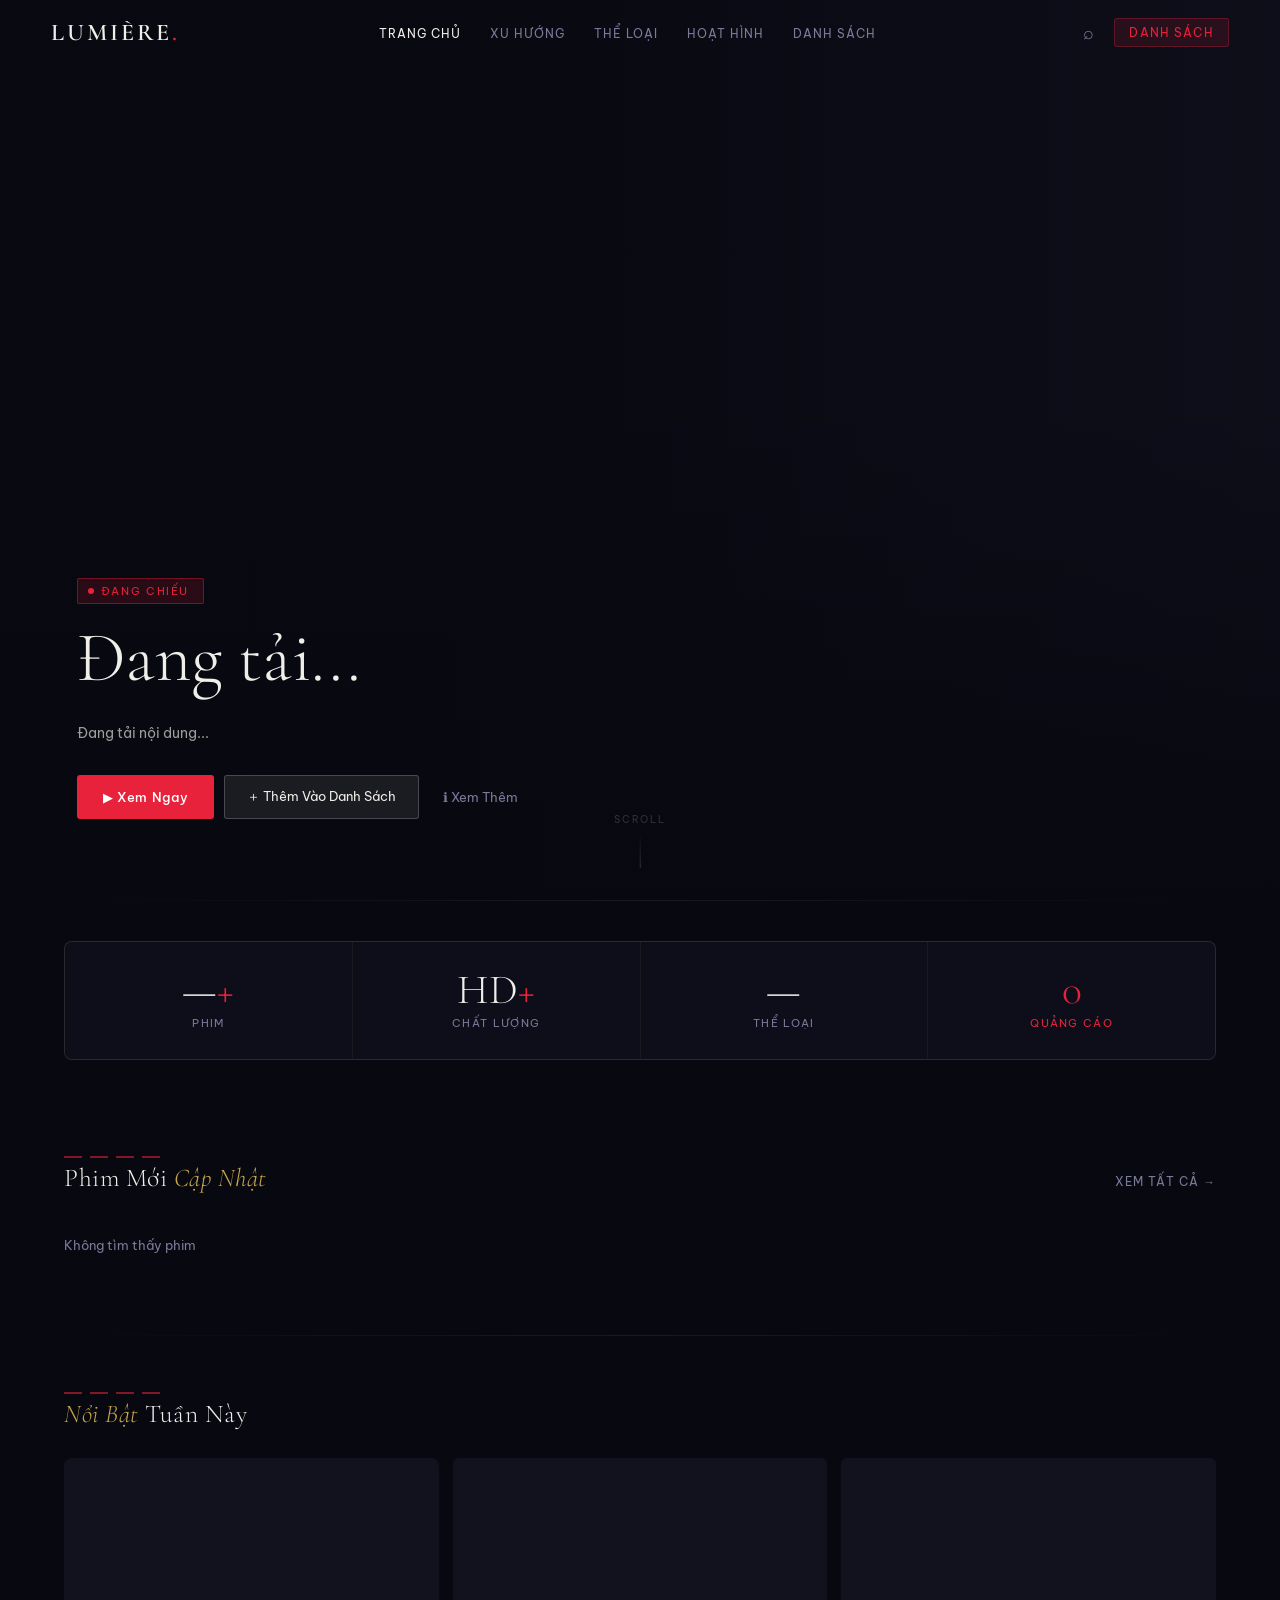
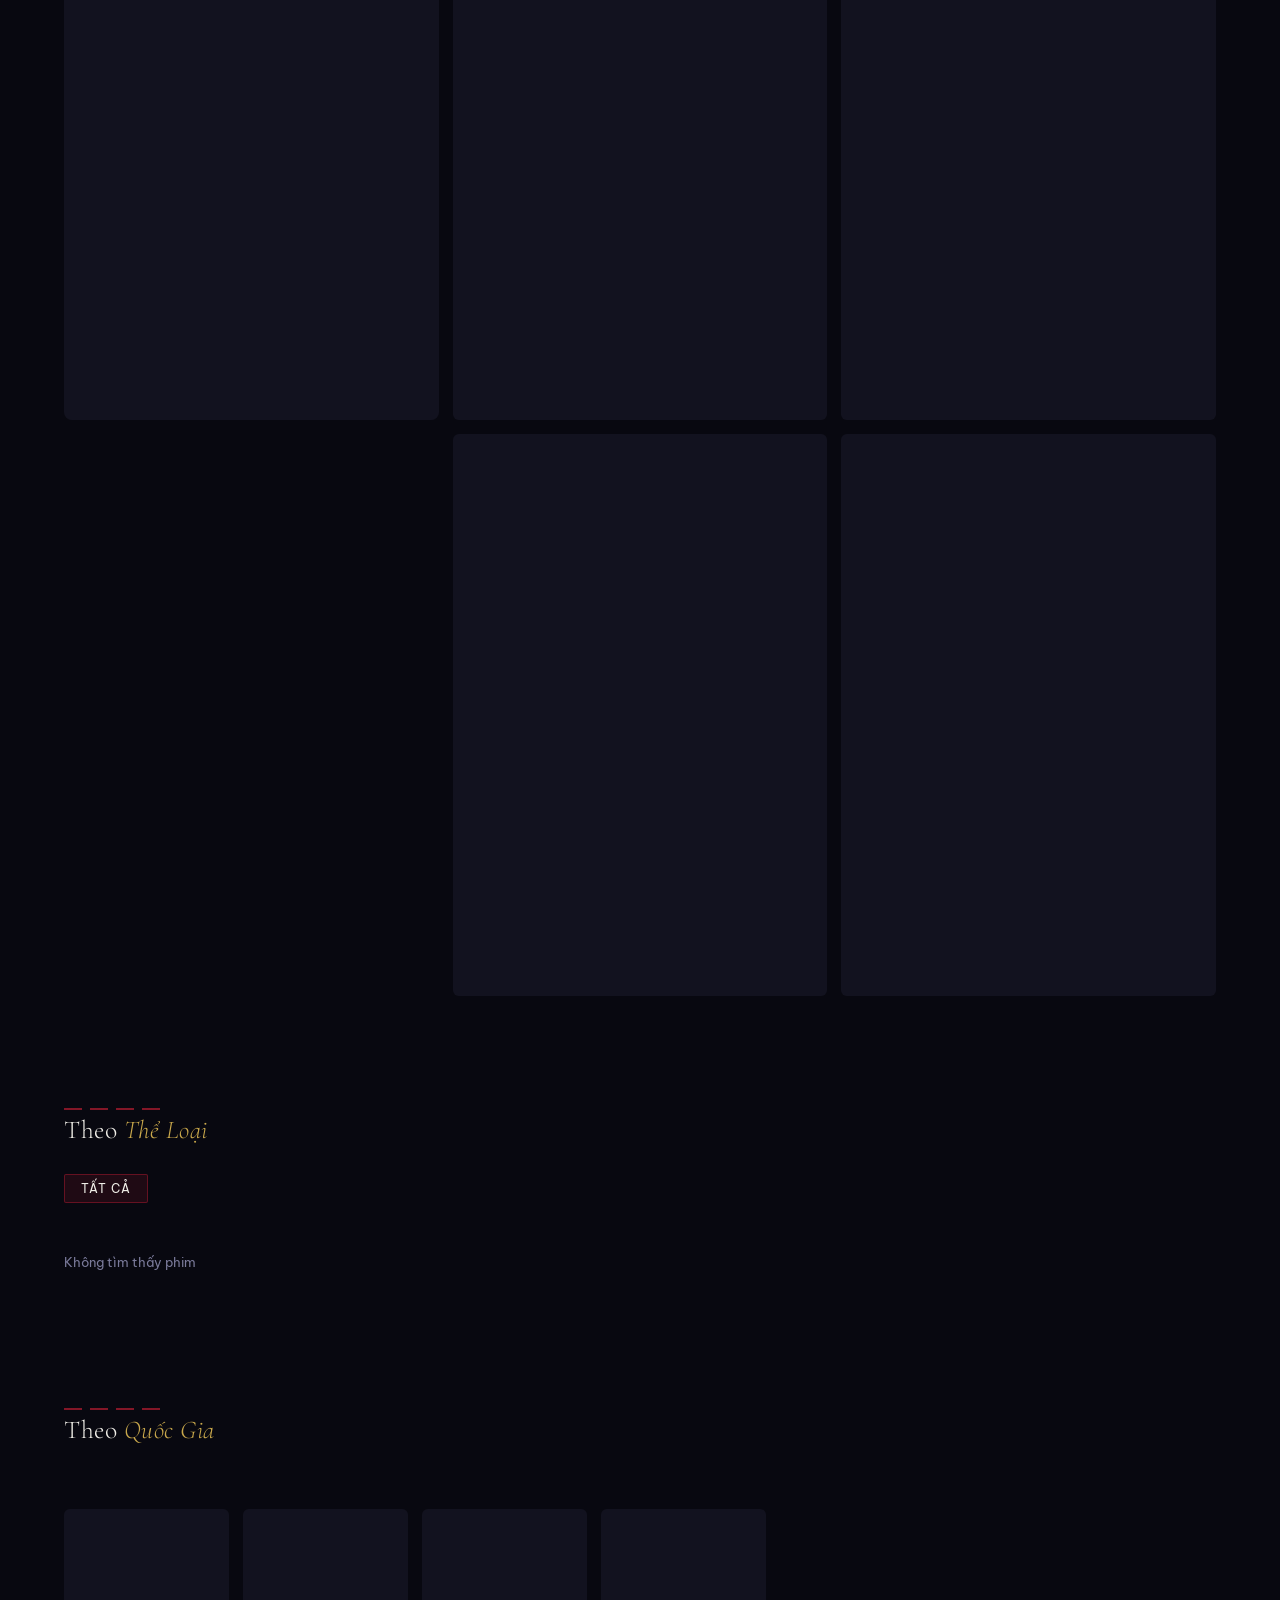
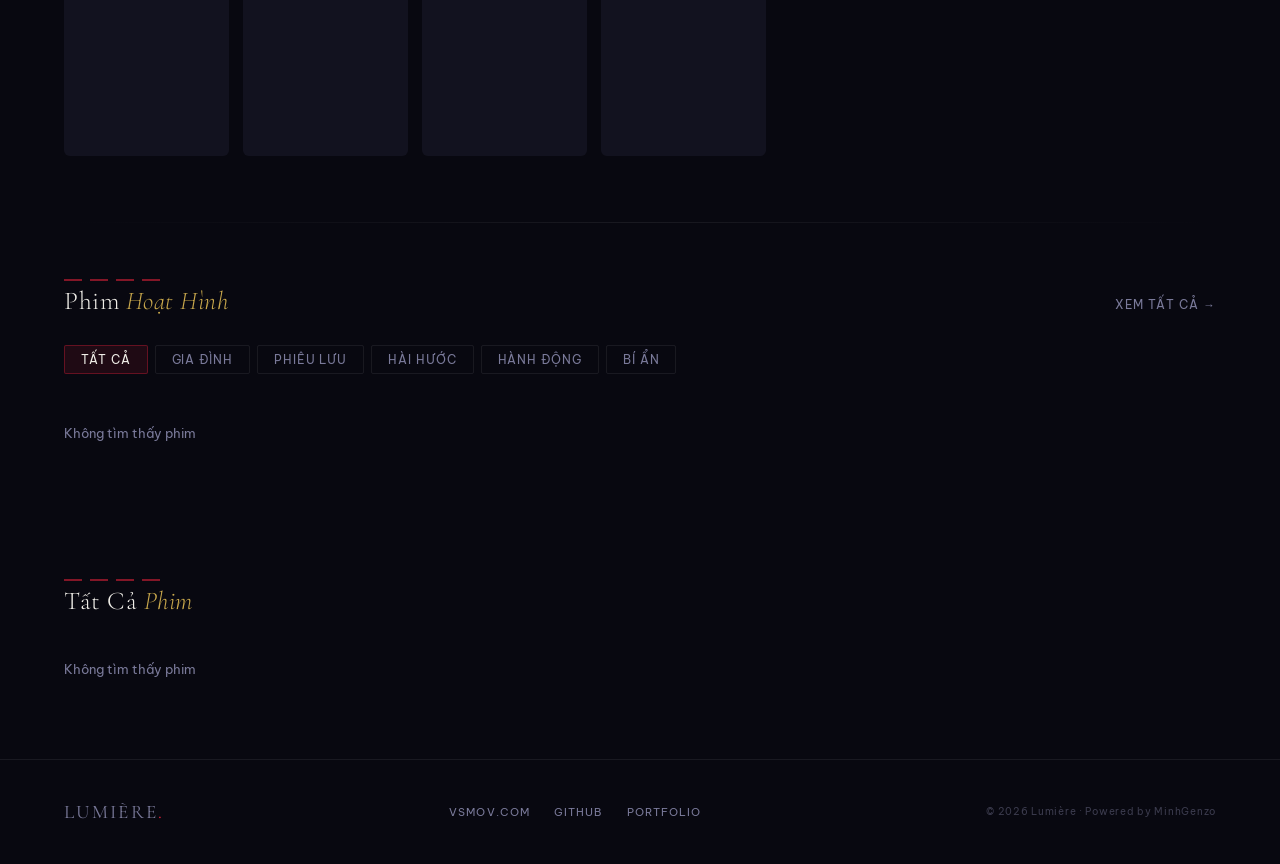
==== commit a9617900: "Add files via upload" ====
--- a/MoviWeb/index.html
+++ b/MoviWeb/index.html
@@ -232,4 +232,4 @@
 
 <script src="script.js"></script>
 </body>
-</html>
+</html>
--- a/MoviWeb/style.css
+++ b/MoviWeb/style.css
@@ -4,7 +4,7 @@
   --red:#e8223a;--gold:#c9a84c;--text:#f0eee8;--muted:#7a7a9a;
   --border:rgba(255,255,255,0.07);
   --font-d:'Cormorant Garamond',serif;
-  --font-b:'DM Sans',sans-serif;
+  --font-b:'Be Vietnam Pro',sans-serif; /* Đã cập nhật Font tiếng Việt */
   --font-m:'Space Mono',monospace;
 }
 html{scroll-behavior:smooth}
@@ -84,10 +84,15 @@
 .mc:hover{transform:scale(1.06) translateY(-5px);box-shadow:0 20px 40px rgba(0,0,0,.5),0 0 0 .5px rgba(232,34,58,.3)}
 .cp{width:100%;aspect-ratio:2/3;object-fit:cover;display:block;background:var(--card2)}
 .cpf{width:100%;aspect-ratio:2/3;display:flex;align-items:center;justify-content:center;background:var(--card2);color:var(--muted);font-size:2rem}
-.co{position:absolute;inset:0;background:linear-gradient(to top,rgba(8,8,16,.97) 0%,transparent 55%);opacity:0;transition:opacity .32s}
-.mc:hover .co{opacity:1}
-.ci{position:absolute;bottom:0;left:0;right:0;padding:10px 10px 8px;transform:translateY(6px);opacity:0;transition:all .3s}
-.mc:hover .ci{opacity:1;transform:none}
+
+/* Lớp mờ đen luôn hiển thị để làm nổi bật tên phim */
+.co{position:absolute;inset:0;background:linear-gradient(to top,rgba(8,8,16,0.95) 0%,rgba(8,8,16,0.2) 50%,transparent 100%);opacity:1;transition:background .32s}
+.mc:hover .co{background:linear-gradient(to top,rgba(8,8,16,1) 0%,rgba(8,8,16,0.6) 50%,transparent 100%);}
+
+/* Tên phim luôn hiển thị thay vì phải hover */
+.ci{position:absolute;bottom:0;left:0;right:0;padding:10px 10px 8px;transform:none;opacity:1;transition:transform .3s}
+.mc:hover .ci{transform:translateY(-3px)}
+
 .ct{font-size:.76rem;font-weight:500;margin-bottom:4px;line-height:1.25;display:-webkit-box;-webkit-line-clamp:2;-webkit-box-orient:vertical;overflow:hidden}
 .cmr{display:flex;justify-content:space-between;align-items:center}
 .cy{font-size:.64rem;color:var(--muted)}
@@ -154,16 +159,6 @@
 .mst{display:flex;gap:1.3rem;font-size:.78rem;color:var(--muted);flex-wrap:wrap}
 .mst strong{color:var(--text)}
 
-/* VIDEO PLAYER — KEY SECTION */
-.ps{background:#000;border-radius:10px;overflow:hidden;margin-bottom:1.4rem;border:.5px solid rgba(232,34,58,.3);display:none}
-.ph{display:flex;align-items:center;justify-content:space-between;padding:10px 14px;background:rgba(232,34,58,.1);border-bottom:.5px solid rgba(232,34,58,.2)}
-.ptl{font-size:.78rem;color:var(--text);letter-spacing:.04em}
-.pcb{background:transparent;border:.5px solid rgba(255,255,255,.15);color:var(--muted);padding:4px 12px;border-radius:2px;font-size:.72rem;cursor:pointer;transition:all .2s;font-family:var(--font-b)}
-.pcb:hover{background:rgba(232,34,58,.2);color:var(--text);border-color:rgba(232,34,58,.4)}
-.pc{position:relative;width:100%;aspect-ratio:16/9}
-/* THE IFRAME — loads link_embed directly */
-.pc iframe{position:absolute;inset:0;width:100%;height:100%;border:none}
-
 /* EPISODE SELECTOR */
 .eps{margin-bottom:1.4rem;display:none}
 .epsh{display:flex;align-items:center;justify-content:space-between;margin-bottom:.8rem;flex-wrap:wrap;gap:8px}
@@ -226,14 +221,35 @@
 /* DIVIDER */
 .dv{height:.5px;background:linear-gradient(to right,transparent,var(--border),transparent);margin:0 5vw}
 
-/* ANIMATIONS */
+/* THEATER MODE (Xem Phim Toàn Màn Hình) */
+.theater-overlay {
+  position: fixed; inset: 0; background: #000; z-index: 9999;
+  display: flex; flex-direction: column;
+  opacity: 0; pointer-events: none; transition: opacity 0.3s ease;
+}
+.theater-overlay.open { opacity: 1; pointer-events: all; }
+.theater-header {
+  display: flex; justify-content: space-between; align-items: center;
+  padding: 15px 30px; background: linear-gradient(to bottom, rgba(0,0,0,0.85), transparent);
+  position: absolute; top: 0; left: 0; right: 0; z-index: 10;
+}
+.theater-header span { color: #fff; font-family: var(--font-b); font-size: 1.2rem; font-weight: 500; }
+.theater-close {
+  background: rgba(232,34,58,0.8); color: #fff; border: none;
+  padding: 8px 18px; border-radius: 4px; cursor: pointer;
+  font-family: var(--font-b); font-size: 0.95rem; font-weight: 500; transition: background 0.2s;
+}
+.theater-close:hover { background: var(--red); }
+.theater-video { flex: 1; width: 100%; height: 100%; display: flex; align-items: center; justify-content: center; background: #000; }
+.theater-video iframe { width: 100%; height: 100%; border: none; }
+
+/* ANIMATIONS & RESPONSIVE */
 @keyframes fadeUp{from{opacity:0;transform:translateY(16px)}to{opacity:1;transform:none}}
 @keyframes pulse{0%,100%{opacity:1;transform:scale(1)}50%{opacity:.3;transform:scale(.6)}}
 @keyframes bob{0%,100%{transform:translateX(-50%) translateY(0)}50%{transform:translateX(-50%) translateY(7px)}}
 @keyframes skel{0%{background-position:100%}100%{background-position:-100%}}
 @keyframes modalIn{from{transform:scale(.93) translateY(18px);opacity:0}to{transform:none;opacity:1}}
 
-/* RESPONSIVE */
 @media(max-width:768px){
   .fg{grid-template-columns:1fr 1fr}.fl{grid-column:1/3}
   .sg{grid-template-columns:1fr 1fr}
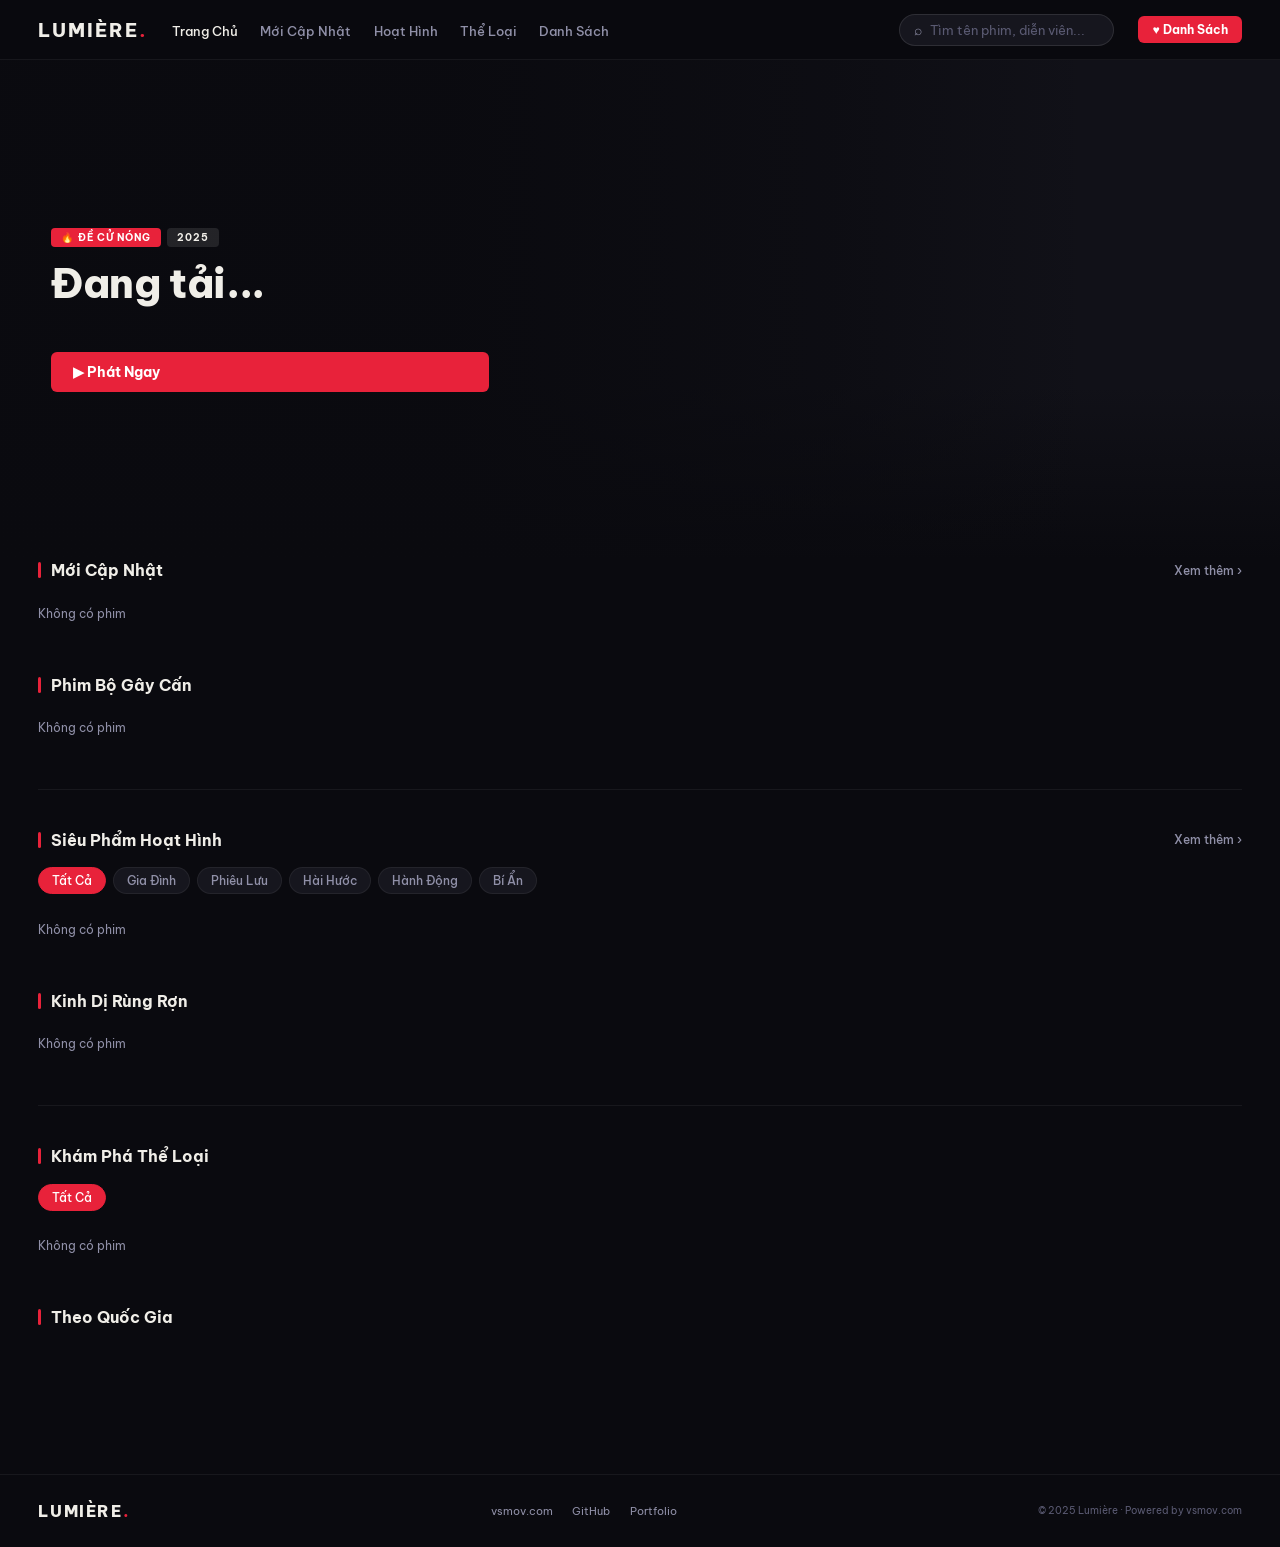
==== commit 8672a9c9: "Add files via upload" ====
--- a/MoviWeb/index.html
+++ b/MoviWeb/index.html
@@ -3,229 +3,190 @@
 <head>
 <meta charset="UTF-8">
 <meta name="viewport" content="width=device-width,initial-scale=1.0">
-<title>LUMIÈRE — Cinema Streaming</title>
+<title>LUMIÈRE — Xem Phim Online</title>
 <link rel="preconnect" href="https://fonts.googleapis.com">
-<link href="https://fonts.googleapis.com/css2?family=Be+Vietnam+Pro:wght@300;400;500;600;700&family=Cormorant+Garamond:ital,wght@0,300;0,400;0,600;1,300;1,400&family=Space+Mono:wght@400;700&display=swap" rel="stylesheet">
+<link href="https://fonts.googleapis.com/css2?family=Be+Vietnam+Pro:wght@300;400;500;600;700;800&display=swap" rel="stylesheet">
 <link rel="stylesheet" href="style.css">
 </head>
 <body>
 
 <div id="ls">
-  <div class="ll">LUMIÈRE<span>.</span></div>
+  <div class="llogo">LUMIÈRE<span>.</span></div>
   <div class="lbw"><div class="lb" id="lb"></div></div>
-  <div class="lst" id="lst">Đang kết nối...</div>
+  <div class="ltxt" id="ltxt">Đang kết nối...</div>
 </div>
 
 <nav id="nav">
-  <div class="nl" onclick="showHome()">LUMIÈRE<span>.</span></div>
-  <ul class="nls">
-    <li><a class="active" onclick="showHome();setActive(this)">Trang Chủ</a></li>
-    <li><a onclick="goSection('trending-sec');setActive(this)">Xu Hướng</a></li>
-    <li><a onclick="goSection('cat-sec');setActive(this)">Thể Loại</a></li>
-    <li><a onclick="goSection('cartoon-sec');setActive(this)">Hoạt Hình</a></li>
-    <li><a onclick="showWL();setActive(this)">Danh Sách</a></li>
+  <div class="nlogo" onclick="showHome()">LUMIÈRE<span>.</span></div>
+  <ul class="nlinks">
+    <li><a class="act" onclick="showHome();setAct(this)">Trang Chủ</a></li>
+    <li><a onclick="goSec('tsec');setAct(this)">Mới Cập Nhật</a></li>
+    <li><a onclick="goSec('csec');setAct(this)">Hoạt Hình</a></li>
+    <li><a onclick="goSec('gsec');setAct(this)">Thể Loại</a></li>
+    <li><a onclick="showWL();setAct(this)">Danh Sách</a></li>
   </ul>
-  <div class="nr">
-    <button class="ib" onclick="openSearch()">⌕</button>
-    <button class="wb" onclick="showWL()">Danh Sách <span id="wlbadge"></span></button>
+  <div class="nsearch" onclick="openSearch()">
+    <span class="nsearch-ic">⌕</span>
+    <input placeholder="Tìm tên phim, diễn viên..." readonly>
   </div>
+  <button class="nwl" onclick="showWL()">♥ Danh Sách <span id="wlbadge"></span></button>
 </nav>
 
-<div id="home">
+<div id="home-pg" class="page show-page" style="padding:0">
+  <div class="hero">
+    <div class="hbg" id="hbg"></div>
+    <div class="hov"></div>
+    <div class="hcon">
+      <div class="htags">
+        <span class="htag th">🔥 Đề Cử Nóng</span>
+        <span class="htag ty" id="hyr">2025</span>
+        <span class="htag tep" id="hep" style="display:none"></span>
+      </div>
+      <h1 class="htitle" id="htitle">Đang tải...</h1>
+      <p class="hdesc" id="hdesc"></p>
+      <div class="hmeta" id="hmeta"></div>
+      <button class="hbtn" onclick="watchHero()">▶ Phát Ngay</button>
+    </div>
+  </div>
 
-  <section class="hero">
-    <div class="hbg" id="hbg"></div>
-    <div class="hgrad"></div>
-    <div class="hc">
-      <div class="hbadge"><span class="pd"></span>Đang Chiếu</div>
-      <h1 class="ht" id="htitle">Đang tải...</h1>
-      <div class="hm" id="hmeta"></div>
-      <p class="hd" id="hdesc">Đang tải nội dung...</p>
-      <div class="ha">
-        <button class="bp" onclick="watchHero()">▶ Xem Ngay</button>
-        <button class="bs" onclick="addHeroWL()">＋ Thêm Vào Danh Sách</button>
-        <button class="bg" onclick="openHeroModal()">ℹ Xem Thêm</button>
+  <div class="main">
+    <section class="sec" id="tsec">
+      <div class="sec-h">
+        <h2 class="sec-t">Mới Cập Nhật</h2>
+        <button class="sec-m" onclick="loadMoreT()">Xem thêm ›</button>
       </div>
-    </div>
-    <div class="sh"><span class="shl">Scroll</span><div class="shln"></div></div>
-  </section>
+      <div class="mr" id="row-t"></div>
+    </section>
 
-  <div class="dv"></div>
+    <section class="sec">
+      <div class="sec-h"><h2 class="sec-t">Phim Bộ Gây Cấn</h2></div>
+      <div class="mr" id="row-s"></div>
+    </section>
 
-  <section class="ss">
-    <div class="sg">
-      <div class="sb"><div class="sn" id="stotal">—</div><div class="sl">Phim</div></div>
-      <div class="sb"><div class="sn">HD<span class="r">+</span></div><div class="sl">Chất Lượng</div></div>
-      <div class="sb"><div class="sn" id="sgenres">—</div><div class="sl">Thể Loại</div></div>
-      <div class="sb"><div class="sn" style="color:var(--red)">0</div><div class="sl" style="color:var(--red)">Quảng Cáo</div></div>
-    </div>
-  </section>
+    <div class="dv"></div>
 
-  <section class="rs" id="trending-sec">
-    <div class="rsh">
-      <div><div class="sa"></div><h2 class="st">Phim Mới <span>Cập Nhật</span></h2></div>
-      <button class="sea" onclick="loadMore()">Xem tất cả →</button>
-    </div>
-    <div class="mr" id="row-trending">
-      <div class="sk"></div><div class="sk"></div><div class="sk"></div><div class="sk"></div><div class="sk"></div><div class="sk"></div>
-    </div>
-  </section>
+    <section class="sec" id="csec">
+      <div class="sec-h">
+        <h2 class="sec-t">Siêu Phẩm Hoạt Hình</h2>
+        <button class="sec-m" onclick="loadMoreC()">Xem thêm ›</button>
+      </div>
+      <div class="gtabs" id="ctabs">
+        <button class="gt act" onclick="filterC('phim-hoat-hinh',this)">Tất Cả</button>
+        <button class="gt" onclick="filterC('phim-gia-dinh',this)">Gia Đình</button>
+        <button class="gt" onclick="filterC('phim-phieu-luu',this)">Phiêu Lưu</button>
+        <button class="gt" onclick="filterC('phim-hai',this)">Hài Hước</button>
+        <button class="gt" onclick="filterC('phim-hanh-dong',this)">Hành Động</button>
+        <button class="gt" onclick="filterC('phim-bi-an',this)">Bí Ẩn</button>
+      </div>
+      <div class="mr" id="row-c"></div>
+    </section>
 
-  <div class="dv"></div>
+    <section class="sec">
+      <div class="sec-h"><h2 class="sec-t">Kinh Dị Rùng Rợn</h2></div>
+      <div class="mr" id="row-h"></div>
+    </section>
 
-  <section class="rs">
-    <div class="rsh"><div><div class="sa"></div><h2 class="st"><span>Nổi Bật</span> Tuần Này</h2></div></div>
-    <div class="fg" id="row-featured">
-      <div class="fl sk" style="min-height:360px;border-radius:8px"></div>
-      <div class="fsm sk" style="min-height:172px;border-radius:6px"></div>
-      <div class="fsm sk" style="min-height:172px;border-radius:6px"></div>
-      <div class="fsm sk" style="min-height:172px;border-radius:6px"></div>
-      <div class="fsm sk" style="min-height:172px;border-radius:6px"></div>
-    </div>
-  </section>
+    <div class="dv"></div>
 
-  <section class="rs" id="cat-sec">
-    <div class="rsh"><div><div class="sa"></div><h2 class="st">Theo <span>Thể Loại</span></h2></div></div>
-    <div class="ct-wrap" id="cat-tabs">
-      <button class="ctb active" onclick="filterGenre('all',this)">Tất Cả</button>
-    </div>
-    <div class="mr" id="row-cat">
-      <div class="sk"></div><div class="sk"></div><div class="sk"></div><div class="sk"></div><div class="sk"></div>
-    </div>
-  </section>
+    <section class="sec" id="gsec">
+      <div class="sec-h"><h2 class="sec-t">Khám Phá Thể Loại</h2></div>
+      <div class="gtabs" id="gtabs">
+        <button class="gt act" onclick="filterG('all',this)">Tất Cả</button>
+      </div>
+      <div class="mr" id="row-g"></div>
+    </section>
 
-  <div class="dv"></div>
-
-  <section class="rs" id="country-sec">
-    <div class="rsh"><div><div class="sa"></div><h2 class="st">Theo <span>Quốc Gia</span></h2></div></div>
-    <div class="ct-wrap" id="country-tabs"></div>
-    <div class="mr" id="row-country">
-      <div class="sk"></div><div class="sk"></div><div class="sk"></div><div class="sk"></div>
-    </div>
-  </section>
-
-  <div class="dv"></div>
-
-  <section class="rs" id="cartoon-sec">
-    <div class="rsh">
-      <div><div class="sa"></div><h2 class="st">Phim <span>Hoạt Hình</span></h2></div>
-      <button class="sea" onclick="loadMoreCartoon()">Xem tất cả →</button>
-    </div>
-    <div class="ct-wrap" id="cartoon-tabs">
-      <button class="ctb active" onclick="filterCartoon('phim-hoat-hinh', this)">Tất Cả</button>
-      <button class="ctb" onclick="filterCartoon('gia-dinh', this)">Gia Đình</button>
-      <button class="ctb" onclick="filterCartoon('phieu-luu', this)">Phiêu Lưu</button>
-      <button class="ctb" onclick="filterCartoon('hai-huoc', this)">Hài Hước</button>
-      <button class="ctb" onclick="filterCartoon('hanh-dong', this)">Hành Động</button>
-      <button class="ctb" onclick="filterCartoon('bi-an', this)">Bí Ẩn</button>
-    </div>
-    <div class="mr" id="row-cartoon">
-      <div class="sk"></div><div class="sk"></div><div class="sk"></div>
-      <div class="sk"></div><div class="sk"></div><div class="sk"></div>
-    </div>
-  </section>
-
-  <div class="dv"></div>
-
-  <section class="rs">
-    <div class="rsh"><div><div class="sa"></div><h2 class="st">Tất Cả <span>Phim</span></h2></div></div>
-    <div class="mr" id="row-all"></div>
-  </section>
-
+    <section class="sec" id="qgsec">
+      <div class="sec-h"><h2 class="sec-t">Theo Quốc Gia</h2></div>
+      <div class="gtabs" id="qgtabs"></div>
+      <div class="mr" id="row-qg"></div>
+    </section>
+  </div>
+  
   <footer>
-    <div class="fb">LUMIÈRE<span>.</span></div>
-    <div class="fl-links">
+    <div class="ftb">LUMIÈRE<span>.</span></div>
+    <div class="ftl">
       <a href="https://vsmov.com" target="_blank">vsmov.com</a>
       <a href="#">GitHub</a><a href="#">Portfolio</a>
     </div>
-    <div class="fc">© 2026 Lumière · Powered by MinhGenzo  </div>
+    <div class="ftc">© 2025 Lumière · Powered by vsmov.com</div>
   </footer>
 </div>
 
-<div id="wlpage" class="page">
-  <div style="margin-bottom:2rem">
-    <div class="sa" style="max-width:80px"></div>
-    <h1 style="font-family:var(--font-d);font-size:3rem;font-weight:300">Danh Sách <em style="font-style:italic;color:var(--gold)">Của Tôi</em></h1>
-    <p style="color:var(--muted);font-size:.82rem;margin-top:.4rem" id="wlct">0 phim đã lưu</p>
+<div id="wl-pg" class="page" style="padding: 80px 3vw 4rem;">
+  <div class="pg-h">
+    <h1 style="font-size:1.7rem;font-weight:800;margin-bottom:.3rem">Danh Sách <span style="color:var(--red)">Của Tôi</span></h1>
+    <p style="font-size:.8rem;color:var(--muted)" id="wlsub">0 phim đã lưu</p>
   </div>
-  <div class="wlg" id="wlgrid"></div>
-  <div id="wlempty" class="es" style="display:none">
-    <div class="esi">🎬</div>
-    <p style="font-family:var(--font-d);font-size:1.5rem;font-weight:300">Danh sách trống</p>
-    <p style="font-size:.82rem;margin-top:.5rem">Thêm phim để xem sau</p>
+  <div class="wlg" id="wlg"></div>
+  <div id="wlem" class="empt" style="display:none">
+    <div class="ei">🎬</div>
+    <p>Danh sách của bạn đang trống</p>
+    <p style="font-size:.73rem;margin-top:.3rem;color:var(--muted2)">Thêm phim để xem sau</p>
   </div>
 </div>
 
-<div class="so" id="so">
-  <button class="oc" onclick="closeSearch()">✕</button>
-  <div class="siw">
-    <input class="si" id="si" placeholder="Tìm kiếm phim..." oninput="doSearch(this.value)">
-    <span class="sht">Nhập để tìm kiếm</span>
-  </div>
-  <div class="sres" id="sres"></div>
-</div>
-
-<div class="mo" id="mo" onclick="closeModalBg(event)">
-  <div class="modal">
-    <button class="mcb" onclick="closeModal()">✕</button>
-
-    <div class="mbw">
-      <div id="mbimg" class="mbp">🎬</div>
-      <div class="mbpg"></div>
+<div id="watch-pg" class="page" style="padding: 80px 3vw 4rem;">
+  <div class="w-container">
+    
+    <div class="w-player-box" id="wp-box">
+      <div class="w-ph">
+        <span class="w-phl">▶ Đang phát: <span id="w-epnow" style="color:var(--red)">—</span></span>
+        <span class="w-phr" id="w-svname">Server</span>
+      </div>
+      <div class="w-iframe-wrap">
+        <iframe id="vframe" src="" allowfullscreen allow="autoplay;fullscreen;picture-in-picture" frameborder="0"></iframe>
+        <div id="w-noplayer" class="w-noplayer" style="display:none;">
+          <div style="font-size:3rem;margin-bottom:1rem;">🎬</div>
+          <div id="w-notxt">Phim đang cập nhật, vui lòng quay lại sau!</div>
+        </div>
+      </div>
     </div>
 
-    <div class="mb">
-      <div class="mh">
-        <div class="mpw"><div id="mposter" class="mpp">🎬</div></div>
-        <div>
-          <h2 class="mti" id="mtitle">—</h2>
-          <div class="mgen" id="mgen"></div>
-          <div class="mst" id="mstat"></div>
+    <div class="w-grid">
+      <div class="w-info">
+        <h1 class="w-title" id="w-title">Đang tải...</h1>
+        <div class="w-origin" id="w-origin"></div>
+        <div class="w-tags" id="w-tags"></div>
+        <div class="w-stats" id="w-stats"></div>
+        
+        <div class="w-actions">
+          <button class="bghost" id="w-wlbtn" onclick="toggleWatchWL()">♥ Lưu Danh Sách</button>
+          <button class="bghost" onclick="shareFilm()">↑ Chia Sẻ</button>
+        </div>
+
+        <p class="w-desc" id="w-desc"></p>
+        
+        <div id="w-cast-wrap" style="display:none; margin-top:1.5rem">
+          <div class="w-sec-title">Diễn Viên</div>
+          <div class="w-cast" id="w-cast"></div>
         </div>
       </div>
 
-      <div class="eps" id="ep-section">
-        <div class="epsh">
-          <span class="ssub">Chọn Tập</span>
-          <div class="stabs" id="stabs"></div>
-        </div>
-        <div class="epg" id="epgrid"></div>
-      </div>
-
-      <div class="wp" id="wp">
-        <button class="wpb" onclick="playFirst()">
-          <span class="pib">▶</span>
-          <div>
-            <div class="wpm">Xem Phim Ngay</div>
-            <div class="wps">Nhấn để phát · HD · Vietsub</div>
-          </div>
-        </button>
-      </div>
-
-      <p class="md" id="mdesc"></p>
-
-      <div class="mac">
-        <button class="bp" onclick="playFirst()">▶ Xem Ngay</button>
-        <button class="bs" id="mwlbtn" onclick="toggleCurWL()">＋ Danh Sách</button>
-        <button class="bg" onclick="shareFilm()">↑ Chia Sẻ</button>
-      </div>
-
-      <div id="castw" style="display:none">
-        <div class="ssub" style="margin-bottom:.8rem">Diễn Viên</div>
-        <div class="castr" id="castrow"></div>
+      <div class="w-eps" id="w-eps-wrap">
+        <div class="w-sec-title" style="margin-bottom: 1rem; color:var(--red)">CHỌN TẬP PHIM</div>
+        <div class="epstabs" id="w-stabs" style="margin-bottom: 1rem;"></div>
+        <div class="epgrid" id="w-epgrid" style="max-height: 300px;"></div>
       </div>
     </div>
+
+    <div class="dv" style="margin: 3rem 0;"></div>
+
+    <div class="w-related">
+      <div class="sec-h"><h2 class="sec-t">Có Thể Bạn Sẽ Thích</h2></div>
+      <div class="mr" id="row-related"></div>
+    </div>
+    
   </div>
 </div>
 
-<div class="theater-overlay" id="theater-mode">
-  <div class="theater-header">
-    <span id="theater-title">Đang xem phim</span>
-    <button class="theater-close" onclick="closeTheater()">✕ Đóng</button>
+<div class="sov" id="sov">
+  <button class="sov-x" onclick="closeSearch()">✕</button>
+  <div class="sov-w">
+    <span class="sov-ic">⌕</span>
+    <input class="sov-inp" id="sinp" placeholder="Tìm tên phim, diễn viên..." oninput="doSearch(this.value)" autocomplete="off">
   </div>
-  <div class="theater-video">
-    <iframe id="theater-frame" src="" allowfullscreen allow="autoplay; fullscreen; picture-in-picture" frameborder="0" scrolling="no"></iframe>
-  </div>
+  <div class="sov-res" id="sres"></div>
 </div>
 
 <div class="toast" id="toast"></div>
--- a/MoviWeb/style.css
+++ b/MoviWeb/style.css
@@ -1,260 +1,199 @@
 *,*::before,*::after{margin:0;padding:0;box-sizing:border-box}
 :root{
-  --bg:#080810;--surface:#0e0e1a;--card:#12121f;--card2:#1a1a2e;
-  --red:#e8223a;--gold:#c9a84c;--text:#f0eee8;--muted:#7a7a9a;
-  --border:rgba(255,255,255,0.07);
-  --font-d:'Cormorant Garamond',serif;
-  --font-b:'Be Vietnam Pro',sans-serif; /* Đã cập nhật Font tiếng Việt */
-  --font-m:'Space Mono',monospace;
+  --bg:#0a0a0f;--surface:#111118;--card:#16161e;--ch:#1e1e28;
+  --red:#e8223a;--rd:#b01a2e;--green:#22c55e;
+  --text:#f0eee8;--muted:#9090a8;--muted2:#5a5a72;
+  --border:rgba(255,255,255,0.06);--border2:rgba(255,255,255,0.1);
+  --font:'Be Vietnam Pro',sans-serif;--r:8px;--rl:12px;
 }
 html{scroll-behavior:smooth}
-body{background:var(--bg);color:var(--text);font-family:var(--font-b);overflow-x:hidden;min-height:100vh}
+body{background:var(--bg);color:var(--text);font-family:var(--font);overflow-x:hidden;min-height:100vh;-webkit-font-smoothing:antialiased}
+img{display:block}button{cursor:pointer;font-family:var(--font)}a{text-decoration:none;color:inherit}
 
 /* LOADING */
-#ls{position:fixed;inset:0;background:var(--bg);z-index:1000;display:flex;flex-direction:column;align-items:center;justify-content:center;transition:opacity .8s,visibility .8s}
+#ls{position:fixed;inset:0;background:var(--bg);z-index:2000;display:flex;flex-direction:column;align-items:center;justify-content:center;transition:opacity .6s,visibility .6s}
 #ls.hide{opacity:0;visibility:hidden;pointer-events:none}
-.ll{font-family:var(--font-d);font-size:3.5rem;font-weight:300;letter-spacing:.2em;margin-bottom:2rem;animation:fadeUp .8s both}
-.ll span{color:var(--red)}
-.lbw{width:220px;height:1px;background:rgba(255,255,255,.1);overflow:hidden;margin-bottom:1rem}
-.lb{height:100%;background:linear-gradient(to right,var(--red),var(--gold));width:0%;transition:width .4s ease}
-.lst{font-size:.65rem;letter-spacing:.2em;text-transform:uppercase;color:var(--muted);animation:fadeUp .8s .4s both}
+.llogo{font-size:2rem;font-weight:800;letter-spacing:.15em;margin-bottom:1.5rem}
+.llogo span{color:var(--red)}
+.lbw{width:180px;height:2px;background:rgba(255,255,255,.08);border-radius:2px;overflow:hidden;margin-bottom:.8rem}
+.lb{height:100%;background:var(--red);width:0%;transition:width .35s ease;border-radius:2px}
+.ltxt{font-size:.7rem;letter-spacing:.15em;text-transform:uppercase;color:var(--muted);font-weight:500}
 
 /* NAV */
-nav{position:fixed;top:0;left:0;right:0;z-index:100;padding:0 4vw;height:64px;display:flex;align-items:center;justify-content:space-between;transition:all .4s}
-nav.scrolled{background:rgba(8,8,16,.93);backdrop-filter:blur(20px);border-bottom:.5px solid var(--border);height:54px}
-.nl{font-family:var(--font-d);font-size:1.5rem;font-weight:600;letter-spacing:.12em;color:var(--text);cursor:pointer;user-select:none}
-.nl span{color:var(--red)}
-.nls{display:flex;gap:1.8rem;list-style:none}
-.nls a{color:var(--muted);text-decoration:none;font-size:.78rem;letter-spacing:.08em;text-transform:uppercase;transition:color .2s;cursor:pointer}
-.nls a:hover,.nls a.active{color:var(--text)}
-.nr{display:flex;align-items:center;gap:.8rem}
-.ib{background:none;border:none;color:var(--muted);cursor:pointer;padding:8px;font-size:1.1rem;transition:color .2s;font-family:var(--font-b)}
-.ib:hover{color:var(--text)}
-.wb{background:rgba(232,34,58,.12);border:.5px solid rgba(232,34,58,.3);color:var(--red);padding:6px 14px;border-radius:3px;font-size:.72rem;letter-spacing:.1em;text-transform:uppercase;cursor:pointer;transition:all .2s;font-family:var(--font-b)}
-.wb:hover{background:rgba(232,34,58,.22);border-color:var(--red)}
+#nav{position:fixed;top:0;left:0;right:0;z-index:100;height:60px;display:flex;align-items:center;padding:0 3vw;gap:1.5rem;background:rgba(10,10,15,.95);border-bottom:.5px solid var(--border);backdrop-filter:blur(12px)}
+.nlogo{font-size:1.2rem;font-weight:800;letter-spacing:.1em;white-space:nowrap;cursor:pointer}
+.nlogo span{color:var(--red)}
+.nlinks{display:flex;gap:1.4rem;list-style:none;flex:1}
+.nlinks a{font-size:.8rem;font-weight:500;color:var(--muted);transition:color .2s;cursor:pointer;white-space:nowrap}
+.nlinks a:hover,.nlinks a.act{color:var(--text)}
+.nsearch{flex:0 0 auto;display:flex;align-items:center;gap:.5rem;background:var(--card);border:.5px solid var(--border2);border-radius:20px;padding:6px 14px;min-width:190px;cursor:pointer;transition:border-color .2s}
+.nsearch:hover{border-color:rgba(232,34,58,.4)}
+.nsearch input{background:none;border:none;outline:none;font-size:.8rem;color:var(--text);font-family:var(--font);width:100%;cursor:pointer;pointer-events:none}
+.nsearch input::placeholder{color:var(--muted2)}
+.nsearch-ic{color:var(--muted);font-size:.9rem;flex:0 0 auto}
+.nwl{background:var(--red);color:#fff;border:none;padding:6px 14px;border-radius:6px;font-size:.75rem;font-weight:700;white-space:nowrap;transition:background .2s;flex:0 0 auto}
+.nwl:hover{background:var(--rd)}
 
 /* HERO */
-.hero{position:relative;width:100%;height:100vh;min-height:560px;display:flex;align-items:flex-end;overflow:hidden}
+.hero{position:relative;height:500px;overflow:hidden;margin-top:60px}
 .hbg{position:absolute;inset:0;background:var(--surface)}
-.hbg img{width:100%;height:100%;object-fit:cover;object-position:center top;opacity:.45;filter:saturate(1.3) contrast(1.05)}
-.hgrad{position:absolute;inset:0;background:linear-gradient(to right,rgba(8,8,16,.95) 35%,rgba(8,8,16,.3) 75%,transparent),linear-gradient(to top,rgba(8,8,16,1) 0%,transparent 55%)}
-.hc{position:relative;z-index:2;padding:0 6vw 9vh;max-width:620px;animation:fadeUp 1s .2s both}
-.hbadge{display:inline-flex;align-items:center;gap:7px;background:rgba(232,34,58,.15);border:.5px solid rgba(232,34,58,.4);padding:5px 14px 5px 10px;border-radius:2px;font-size:.68rem;letter-spacing:.15em;text-transform:uppercase;color:var(--red);margin-bottom:1.4rem}
-.pd{width:6px;height:6px;border-radius:50%;background:var(--red);animation:pulse 2s infinite}
-.ht{font-family:var(--font-d);font-size:clamp(2.8rem,5.5vw,5rem);font-weight:300;line-height:.92;margin-bottom:.9rem}
-.hm{display:flex;align-items:center;gap:10px;flex-wrap:wrap;margin-bottom:1rem;font-size:.78rem;color:var(--muted)}
-.hm .dot{width:3px;height:3px;border-radius:50%;background:var(--muted)}
-.hd{font-size:.9rem;line-height:1.72;color:rgba(240,238,232,.65);max-width:460px;margin-bottom:1.8rem;display:-webkit-box;-webkit-line-clamp:3;-webkit-box-orient:vertical;overflow:hidden}
-.ha{display:flex;gap:10px;flex-wrap:wrap}
-.sh{position:absolute;bottom:2rem;left:50%;transform:translateX(-50%);display:flex;flex-direction:column;align-items:center;gap:6px;opacity:.35;animation:bob 2.5s ease-in-out infinite}
-.shl{font-size:.6rem;letter-spacing:.2em;text-transform:uppercase;color:var(--muted)}
-.shln{width:1px;height:36px;background:linear-gradient(to bottom,transparent,var(--muted))}
+.hbg img{width:100%;height:100%;object-fit:cover;object-position:center 20%}
+.hov{position:absolute;inset:0;background:linear-gradient(to right,rgba(10,10,15,.97) 35%,rgba(10,10,15,.55) 65%,transparent 85%),linear-gradient(to top,rgba(10,10,15,1) 0%,transparent 35%)}
+.hcon{position:relative;z-index:2;padding:0 4vw;height:100%;display:flex;flex-direction:column;justify-content:center;max-width:540px}
+.htags{display:flex;gap:6px;margin-bottom:14px;flex-wrap:wrap}
+.htag{font-size:.63rem;font-weight:700;letter-spacing:.1em;text-transform:uppercase;padding:3px 10px;border-radius:4px}
+.th{background:var(--red);color:#fff}
+.ty{background:rgba(255,255,255,.1);color:var(--text)}
+.tep{background:rgba(34,197,94,.15);color:var(--green);border:.5px solid rgba(34,197,94,.3)}
+.htitle{font-size:clamp(1.7rem,3.2vw,2.8rem);font-weight:800;line-height:1.1;margin-bottom:10px;letter-spacing:-.01em}
+.hdesc{font-size:.83rem;color:rgba(240,238,232,.55);line-height:1.65;margin-bottom:18px;max-width:400px;display:-webkit-box;-webkit-line-clamp:2;-webkit-box-orient:vertical;overflow:hidden}
+.hmeta{display:flex;align-items:center;gap:8px;margin-bottom:18px;flex-wrap:wrap}
+.hmi{font-size:.73rem;color:var(--muted)}
+.hmdot{width:3px;height:3px;border-radius:50%;background:var(--muted2)}
+.hbtn{display:inline-flex;align-items:center;gap:8px;background:var(--red);color:#fff;border:none;padding:11px 22px;border-radius:6px;font-size:.86rem;font-weight:700;transition:all .2s}
+.hbtn:hover{background:var(--rd);transform:translateY(-1px)}
 
-/* BUTTONS */
-.bp{display:inline-flex;align-items:center;gap:7px;background:var(--red);color:#fff;border:none;padding:12px 26px;font-size:.83rem;font-weight:500;letter-spacing:.05em;cursor:pointer;transition:all .2s;border-radius:3px;font-family:var(--font-b)}
-.bp:hover{background:#ff2a44;transform:translateY(-1px)}
-.bs{display:inline-flex;align-items:center;gap:7px;background:rgba(255,255,255,.08);color:var(--text);border:.5px solid rgba(255,255,255,.2);padding:12px 22px;font-size:.83rem;cursor:pointer;transition:all .2s;border-radius:3px;font-family:var(--font-b)}
-.bs:hover{background:rgba(255,255,255,.14)}
-.bg{display:inline-flex;align-items:center;gap:7px;background:transparent;color:var(--muted);border:none;padding:12px 14px;font-size:.83rem;cursor:pointer;transition:color .2s;font-family:var(--font-b)}
-.bg:hover{color:var(--text)}
+/* MAIN */
+.main{padding:0 3vw 4rem}
 
-/* STATS */
-.ss{padding:2.5rem 5vw}
-.sg{display:grid;grid-template-columns:repeat(4,1fr);gap:1px;background:var(--border);border-radius:8px;overflow:hidden;border:.5px solid var(--border)}
-.sb{background:var(--surface);padding:1.8rem 1.2rem;text-align:center}
-.sn{font-family:var(--font-d);font-size:2.6rem;font-weight:300;line-height:1;margin-bottom:.25rem}
-.sn .r{color:var(--red)}
-.sl{font-size:.68rem;letter-spacing:.12em;text-transform:uppercase;color:var(--muted)}
+/* SECTION */
+.sec{margin-bottom:2.5rem}
+.sec-h{display:flex;align-items:center;justify-content:space-between;margin-bottom:1.1rem}
+.sec-t{font-size:1rem;font-weight:700;display:flex;align-items:center;gap:10px}
+.sec-t::before{content:'';width:3px;height:16px;background:var(--red);border-radius:2px;flex:0 0 auto}
+.sec-m{font-size:.73rem;color:var(--muted);font-weight:500;border:none;background:none;display:flex;align-items:center;gap:3px;transition:color .2s}
+.sec-m:hover{color:var(--text)}
 
-/* SECTIONS */
-.rs{padding:3.5rem 5vw}
-.rsh{display:flex;align-items:baseline;justify-content:space-between;margin-bottom:1.8rem}
-.sa{height:2px;background:repeating-linear-gradient(to right,var(--red) 0,var(--red) 18px,transparent 18px,transparent 26px);margin-bottom:4px;opacity:.55;max-width:100px}
-.st{font-family:var(--font-d);font-size:clamp(1.3rem,2vw,1.9rem);font-weight:300;letter-spacing:.02em}
-.st span{font-style:italic;color:var(--gold)}
-.sea{font-size:.72rem;letter-spacing:.1em;text-transform:uppercase;color:var(--muted);background:none;border:none;cursor:pointer;transition:color .2s;font-family:var(--font-b)}
-.sea:hover{color:var(--text)}
-
-/* MOVIE ROW */
-.mr{display:flex;gap:14px;overflow-x:auto;padding-bottom:10px;scrollbar-width:none}
+/* MOVIE ROW & CARD */
+.mr{display:flex;gap:11px;overflow-x:auto;padding-bottom:6px;scrollbar-width:none}
 .mr::-webkit-scrollbar{display:none}
-
-/* MOVIE CARD */
-.mc{flex:0 0 165px;position:relative;border-radius:6px;overflow:hidden;cursor:pointer;transition:transform .32s cubic-bezier(.2,0,0,1),box-shadow .32s}
-.mc:hover{transform:scale(1.06) translateY(-5px);box-shadow:0 20px 40px rgba(0,0,0,.5),0 0 0 .5px rgba(232,34,58,.3)}
-.cp{width:100%;aspect-ratio:2/3;object-fit:cover;display:block;background:var(--card2)}
-.cpf{width:100%;aspect-ratio:2/3;display:flex;align-items:center;justify-content:center;background:var(--card2);color:var(--muted);font-size:2rem}
-
-/* Lớp mờ đen luôn hiển thị để làm nổi bật tên phim */
-.co{position:absolute;inset:0;background:linear-gradient(to top,rgba(8,8,16,0.95) 0%,rgba(8,8,16,0.2) 50%,transparent 100%);opacity:1;transition:background .32s}
-.mc:hover .co{background:linear-gradient(to top,rgba(8,8,16,1) 0%,rgba(8,8,16,0.6) 50%,transparent 100%);}
-
-/* Tên phim luôn hiển thị thay vì phải hover */
-.ci{position:absolute;bottom:0;left:0;right:0;padding:10px 10px 8px;transform:none;opacity:1;transition:transform .3s}
-.mc:hover .ci{transform:translateY(-3px)}
-
-.ct{font-size:.76rem;font-weight:500;margin-bottom:4px;line-height:1.25;display:-webkit-box;-webkit-line-clamp:2;-webkit-box-orient:vertical;overflow:hidden}
-.cmr{display:flex;justify-content:space-between;align-items:center}
-.cy{font-size:.64rem;color:var(--muted)}
-.cr{font-family:var(--font-m);font-size:.64rem;color:var(--gold)}
-.cab{position:absolute;top:7px;right:7px;background:rgba(8,8,16,.75);border:.5px solid var(--border);border-radius:50%;width:28px;height:28px;display:flex;align-items:center;justify-content:center;color:var(--text);opacity:0;transition:all .25s;cursor:pointer;font-size:1rem}
-.mc:hover .cab{opacity:1}
-.cab:hover,.cab.wl{background:var(--red);border-color:var(--red);opacity:1}
-.cbadge{position:absolute;top:7px;left:7px;background:var(--red);color:#fff;font-size:.57rem;letter-spacing:.08em;text-transform:uppercase;padding:2px 6px;border-radius:2px;font-family:var(--font-m)}
+.mc{flex:0 0 155px;position:relative;border-radius:var(--r);overflow:hidden;cursor:pointer;transition:transform .26s ease,box-shadow .26s ease;background:var(--card)}
+.mc:hover{transform:translateY(-5px) scale(1.025);box-shadow:0 14px 36px rgba(0,0,0,.55)}
+.mc-iw{position:relative;aspect-ratio:2/3;overflow:hidden}
+.mc-img{width:100%;height:100%;object-fit:cover;transition:transform .4s ease}
+.mc:hover .mc-img{transform:scale(1.07)}
+.mc-fb{width:100%;aspect-ratio:2/3;background:var(--ch);display:flex;align-items:center;justify-content:center;color:var(--muted2);font-size:2rem}
+.mc-hd{position:absolute;top:5px;right:5px;background:var(--green);color:#fff;font-size:.53rem;font-weight:700;letter-spacing:.05em;padding:2px 5px;border-radius:3px}
+.mc-ep{position:absolute;top:5px;left:5px;background:rgba(10,10,15,.8);color:var(--muted);font-size:.56rem;padding:2px 6px;border-radius:3px;border:.5px solid var(--border2)}
+.mc-ov{position:absolute;inset:0;background:rgba(10,10,15,.68);opacity:0;transition:opacity .22s;display:flex;align-items:center;justify-content:center}
+.mc:hover .mc-ov{opacity:1}
+.mc-play{width:40px;height:40px;border-radius:50%;background:var(--red);border:none;color:#fff;font-size:.95rem;display:flex;align-items:center;justify-content:center;transition:transform .18s}
+.mc:hover .mc-play{transform:scale(1.1)}
+.mc-add{position:absolute;bottom:5px;right:5px;background:rgba(10,10,15,.82);border:.5px solid var(--border2);border-radius:50%;width:26px;height:26px;display:flex;align-items:center;justify-content:center;color:var(--text);font-size:.82rem;opacity:0;transition:all .2s}
+.mc:hover .mc-add{opacity:1}
+.mc-add:hover,.mc-add.wl{background:var(--red);border-color:var(--red);opacity:1}
+.mc-info{padding:7px 6px 5px}
+.mc-title{font-size:.76rem;font-weight:600;line-height:1.25;margin-bottom:2px;display:-webkit-box;-webkit-line-clamp:2;-webkit-box-orient:vertical;overflow:hidden}
+.mc-yr{font-size:.66rem;color:var(--muted2)}
 
 /* SKELETON */
-.sk{flex:0 0 165px;aspect-ratio:2/3;background:linear-gradient(90deg,var(--card) 25%,var(--card2) 50%,var(--card) 75%);background-size:400%;animation:skel 1.6s infinite;border-radius:6px}
+.sk{flex:0 0 155px;border-radius:var(--r);overflow:hidden;background:var(--card)}
+.ski{aspect-ratio:2/3;background:linear-gradient(90deg,var(--card) 25%,var(--ch) 50%,var(--card) 75%);background-size:400%;animation:skl 1.5s infinite}
+.skl1{height:9px;border-radius:3px;background:linear-gradient(90deg,var(--card) 25%,var(--ch) 50%,var(--card) 75%);background-size:400%;animation:skl 1.5s infinite;margin:7px 6px 4px}
+.skl2{height:7px;width:50%;border-radius:3px;background:linear-gradient(90deg,var(--card) 25%,var(--ch) 50%,var(--card) 75%);background-size:400%;animation:skl 1.5s infinite;margin:0 6px 5px}
+@keyframes skl{0%{background-position:100%}100%{background-position:-100%}}
 
-/* CAT TABS */
-.ct-wrap{display:flex;gap:7px;overflow-x:auto;scrollbar-width:none;padding-bottom:3px;margin-bottom:2rem}
-.ct-wrap::-webkit-scrollbar{display:none}
-.ctb{flex:0 0 auto;background:transparent;border:.5px solid var(--border);color:var(--muted);padding:6px 16px;border-radius:2px;font-size:.72rem;letter-spacing:.08em;text-transform:uppercase;cursor:pointer;transition:all .2s;font-family:var(--font-b);white-space:nowrap}
-.ctb.active,.ctb:hover{background:rgba(232,34,58,.1);border-color:rgba(232,34,58,.35);color:var(--text)}
+/* GENRE TABS */
+.gtabs{display:flex;gap:7px;overflow-x:auto;scrollbar-width:none;margin-bottom:1.1rem;padding-bottom:2px}
+.gtabs::-webkit-scrollbar{display:none}
+.gt{flex:0 0 auto;background:var(--card);border:.5px solid var(--border);color:var(--muted);padding:5px 13px;border-radius:20px;font-size:.72rem;font-weight:500;transition:all .2s;white-space:nowrap}
+.gt.act,.gt:hover{background:var(--red);border-color:var(--red);color:#fff}
 
-/* FEATURED GRID */
-.fg{display:grid;grid-template-columns:1fr 1fr 1fr;gap:14px}
-.fl{grid-row:1/3;border-radius:8px;overflow:hidden;cursor:pointer;position:relative;min-height:360px;transition:transform .3s}
-.fl:hover{transform:scale(1.02)}
-.fsm{border-radius:6px;overflow:hidden;cursor:pointer;position:relative;min-height:172px;transition:transform .3s}
-.fsm:hover{transform:scale(1.02)}
-.fi{width:100%;height:100%;object-fit:cover;display:block;filter:saturate(1.15)}
-.fgrad{position:absolute;inset:0;background:linear-gradient(to top,rgba(8,8,16,.9) 0%,transparent 55%)}
-.fcon{position:absolute;bottom:0;left:0;right:0;padding:18px}
-.ftitle{font-family:var(--font-d);font-size:1.35rem;font-weight:300;margin-bottom:3px}
-.fsm .ftitle{font-size:.95rem}
-.fsub{font-size:.68rem;color:rgba(240,238,232,.55);letter-spacing:.05em}
+/* DIVIDER */
+.dv{height:.5px;background:var(--border);margin:0 0 2.5rem}
 
-/* SEARCH */
-.so{position:fixed;inset:0;background:rgba(8,8,16,.97);backdrop-filter:blur(24px);z-index:200;display:flex;flex-direction:column;align-items:center;padding-top:16vh;opacity:0;pointer-events:none;transition:opacity .3s}
-.so.open{opacity:1;pointer-events:all}
-.oc{position:absolute;top:1.5rem;right:1.8rem;background:none;border:none;color:var(--muted);font-size:1.4rem;cursor:pointer;transition:color .2s}
-.oc:hover{color:var(--text)}
-.siw{width:min(580px,88vw);position:relative;margin-bottom:2.5rem}
-.si{width:100%;background:transparent;border:none;border-bottom:1px solid rgba(255,255,255,.18);padding:10px 0;font-family:var(--font-d);font-size:2.2rem;font-weight:300;color:var(--text);outline:none}
-.si::placeholder{color:rgba(255,255,255,.18)}
-.sht{position:absolute;bottom:-22px;left:0;font-size:.65rem;letter-spacing:.18em;text-transform:uppercase;color:var(--muted)}
-.sres{display:flex;gap:14px;flex-wrap:wrap;justify-content:center;max-width:680px;width:100%;max-height:50vh;overflow-y:auto;padding:0 1rem;scrollbar-width:thin;scrollbar-color:var(--muted) transparent}
-.src{flex:0 0 110px;cursor:pointer;border-radius:4px;overflow:hidden;transition:transform .2s}
-.src:hover{transform:scale(1.07)}
-.src img{width:100%;aspect-ratio:2/3;object-fit:cover;display:block;background:var(--card2)}
-.srcf{width:100%;aspect-ratio:2/3;background:var(--card2);display:flex;align-items:center;justify-content:center;font-size:1.5rem}
-.srct{font-size:.68rem;color:var(--muted);margin-top:5px;text-align:center;line-height:1.3;padding:0 2px}
+/* SEARCH OVERLAY */
+.sov{position:fixed;inset:0;background:rgba(10,10,15,.97);backdrop-filter:blur(20px);z-index:500;display:flex;flex-direction:column;align-items:center;padding-top:14vh;opacity:0;pointer-events:none;transition:opacity .25s}
+.sov.open{opacity:1;pointer-events:all}
+.sov-x{position:absolute;top:1.2rem;right:1.5rem;background:none;border:none;color:var(--muted);font-size:1.3rem;transition:color .2s}
+.sov-x:hover{color:var(--text)}
+.sov-w{width:min(540px,88vw);position:relative;margin-bottom:2rem}
+.sov-inp{width:100%;background:var(--card);border:.5px solid var(--border2);border-radius:var(--rl);padding:13px 16px 13px 44px;font-size:.95rem;color:var(--text);font-family:var(--font);outline:none;transition:border-color .2s}
+.sov-inp:focus{border-color:rgba(232,34,58,.5)}
+.sov-inp::placeholder{color:var(--muted2)}
+.sov-ic{position:absolute;left:15px;top:50%;transform:translateY(-50%);color:var(--muted)}
+.sov-res{display:flex;gap:10px;flex-wrap:wrap;justify-content:center;max-width:580px;width:100%;max-height:55vh;overflow-y:auto;padding:0 .5rem;scrollbar-width:thin;scrollbar-color:var(--muted2) transparent}
+.sov-c{flex:0 0 98px;cursor:pointer;border-radius:var(--r);overflow:hidden;transition:transform .2s;background:var(--card)}
+.sov-c:hover{transform:scale(1.07)}
+.sov-c img{width:100%;aspect-ratio:2/3;object-fit:cover}
+.sov-cf{width:100%;aspect-ratio:2/3;background:var(--ch);display:flex;align-items:center;justify-content:center;font-size:1.4rem}
+.sov-ct{font-size:.62rem;color:var(--muted);padding:4px;text-align:center;line-height:1.2;display:-webkit-box;-webkit-line-clamp:2;-webkit-box-orient:vertical;overflow:hidden}
 
-/* MODAL */
-.mo{position:fixed;inset:0;background:rgba(0,0,0,.8);backdrop-filter:blur(10px);z-index:300;display:flex;align-items:center;justify-content:center;padding:1.5rem;opacity:0;pointer-events:none;transition:opacity .3s}
-.mo.open{opacity:1;pointer-events:all}
-.modal{background:var(--surface);border:.5px solid rgba(255,255,255,.1);border-radius:12px;width:min(880px,96vw);max-height:90vh;overflow-y:auto;position:relative;animation:modalIn .35s cubic-bezier(.2,0,0,1) both;scrollbar-width:thin;scrollbar-color:var(--muted) transparent}
-.mcb{position:absolute;top:1rem;right:1rem;background:rgba(8,8,16,.7);border:.5px solid var(--border);color:var(--text);border-radius:50%;width:36px;height:36px;display:flex;align-items:center;justify-content:center;cursor:pointer;font-size:1rem;transition:all .2s;z-index:10;font-family:var(--font-b)}
-.mcb:hover{background:var(--red);border-color:var(--red)}
-.mbw{position:relative}
-.mbp{width:100%;aspect-ratio:16/7;background:linear-gradient(135deg,var(--card),var(--card2));display:flex;align-items:center;justify-content:center;font-size:5rem}
-.mbpg{position:absolute;bottom:0;left:0;right:0;height:60%;background:linear-gradient(to top,var(--surface),transparent)}
-.mb{padding:0 2rem 2rem}
-.mh{display:flex;gap:1.8rem;margin-top:-70px;position:relative;z-index:2;margin-bottom:1.4rem;align-items:flex-end}
-.mpw{width:120px;flex:0 0 120px;border-radius:6px;overflow:hidden;border:.5px solid var(--border);box-shadow:0 14px 40px rgba(0,0,0,.6)}
-.mpp{width:100%;aspect-ratio:2/3;background:var(--card2);display:flex;align-items:center;justify-content:center;font-size:2.5rem}
-.mti{font-family:var(--font-d);font-size:clamp(1.6rem,3vw,2.3rem);font-weight:300;line-height:.95;margin-bottom:.5rem}
-.mgen{display:flex;gap:5px;flex-wrap:wrap;margin-bottom:.6rem}
-.gt{background:rgba(255,255,255,.05);border:.5px solid var(--border);color:var(--muted);font-size:.67rem;padding:2px 9px;border-radius:2px;letter-spacing:.06em}
-.mst{display:flex;gap:1.3rem;font-size:.78rem;color:var(--muted);flex-wrap:wrap}
-.mst strong{color:var(--text)}
+/* =========================================
+   TRANG XEM PHIM CHUYÊN DỤNG (WATCH PAGE)
+   ========================================= */
+.page{display:none;}
+.show-page{display:block;}
+.w-container{max-width: 1200px; margin: 0 auto;}
 
-/* EPISODE SELECTOR */
-.eps{margin-bottom:1.4rem;display:none}
-.epsh{display:flex;align-items:center;justify-content:space-between;margin-bottom:.8rem;flex-wrap:wrap;gap:8px}
-.ssub{font-family:var(--font-d);font-size:1rem;font-weight:300;color:var(--muted);letter-spacing:.05em}
-.stabs{display:flex;gap:6px}
-.stab{background:transparent;border:.5px solid var(--border);color:var(--muted);padding:4px 12px;border-radius:2px;font-size:.68rem;cursor:pointer;transition:all .2s;font-family:var(--font-b)}
-.stab.active,.stab:hover{background:rgba(232,34,58,.1);border-color:rgba(232,34,58,.35);color:var(--text)}
-.epg{display:grid;grid-template-columns:repeat(auto-fill,minmax(88px,1fr));gap:8px;max-height:180px;overflow-y:auto;scrollbar-width:thin;scrollbar-color:var(--muted) transparent}
-.epb{background:var(--card);border:.5px solid var(--border);border-radius:4px;padding:8px 6px;font-size:.72rem;color:var(--muted);cursor:pointer;transition:all .2s;font-family:var(--font-b);text-align:center}
-.epb:hover,.epb.active{background:rgba(232,34,58,.12);border-color:rgba(232,34,58,.4);color:var(--text)}
-.epb.active{border-color:var(--red);color:var(--red)}
+.w-player-box{background:#000;border-radius:var(--r);overflow:hidden;margin-bottom:2rem;border:.5px solid var(--border2);box-shadow: 0 10px 30px rgba(0,0,0,0.5);}
+.w-ph{display:flex;align-items:center;justify-content:space-between;padding:12px 16px;background:rgba(232,34,58,.1);border-bottom:.5px solid rgba(232,34,58,.2)}
+.w-phl{font-size:.85rem;font-weight:700;color:var(--text)}
+.w-phr{font-size:.75rem;color:var(--muted)}
+.w-iframe-wrap{position:relative;width:100%;aspect-ratio:16/9;background:var(--surface)}
+.w-iframe-wrap iframe{position:absolute;inset:0;width:100%;height:100%;border:none}
+.w-noplayer{position:absolute;inset:0;display:flex;flex-direction:column;align-items:center;justify-content:center;color:var(--muted);font-weight:500;text-align:center;padding:1rem;}
 
-/* WATCH PROMPT */
-.wp{margin-bottom:1.4rem;display:none}
-.wpb{display:flex;align-items:center;gap:1.2rem;width:100%;background:rgba(232,34,58,.06);border:.5px solid rgba(232,34,58,.2);border-radius:10px;padding:1.2rem 1.5rem;cursor:pointer;transition:all .2s;text-align:left}
-.wpb:hover{background:rgba(232,34,58,.12);border-color:rgba(232,34,58,.4)}
-.pib{width:56px;height:56px;flex:0 0 56px;background:var(--red);border-radius:50%;display:flex;align-items:center;justify-content:center;font-size:1.3rem;color:#fff;transition:transform .2s}
-.wpb:hover .pib{transform:scale(1.08)}
-.wpm{font-size:1rem;font-weight:500;margin-bottom:3px;color:var(--text)}
-.wps{font-size:.75rem;color:var(--muted)}
+.w-grid{display:grid;grid-template-columns:1fr 320px;gap:2rem;}
+.w-info{padding-right: 1rem;}
+.w-title{font-size:1.8rem;font-weight:800;line-height:1.2;margin-bottom:.4rem}
+.w-origin{font-size:.85rem;color:var(--muted);margin-bottom:.8rem}
+.w-tags{display:flex;gap:6px;flex-wrap:wrap;margin-bottom:1rem}
+.w-tags span{background:rgba(255,255,255,.05);border:.5px solid var(--border2);color:var(--muted);font-size:.7rem;padding:3px 10px;border-radius:4px}
+.w-stats{display:flex;gap:1rem;font-size:.8rem;color:var(--muted);flex-wrap:wrap;margin-bottom:1.5rem}
+.w-stats strong{color:var(--text)}
 
-.md{font-size:.88rem;line-height:1.74;color:rgba(240,238,232,.7);margin:1rem 0 1.4rem}
-.mac{display:flex;gap:9px;flex-wrap:wrap;margin-bottom:1.4rem}
+.w-actions{display:flex;gap:10px;margin-bottom:1.5rem}
+.bghost{display:inline-flex;align-items:center;gap:6px;background:var(--card);color:var(--text);border:.5px solid var(--border2);padding:10px 18px;border-radius:6px;font-size:.85rem;font-weight:600;transition:all .2s;}
+.bghost:hover{background:rgba(255,255,255,.1);border-color:var(--border)}
 
-/* CAST */
-.castr{display:flex;gap:10px;overflow-x:auto;scrollbar-width:none;padding-bottom:4px}
-.castr::-webkit-scrollbar{display:none}
-.castc{flex:0 0 72px;text-align:center}
-.castav{width:54px;height:54px;border-radius:50%;background:var(--card2);margin:0 auto 5px;display:flex;align-items:center;justify-content:center;border:.5px solid var(--border);font-size:1.3rem}
-.castn{font-size:.6rem;color:var(--muted);line-height:1.25}
+.w-desc{font-size:.9rem;line-height:1.75;color:rgba(240,238,232,.7);margin-bottom:1.5rem;}
+.w-sec-title{font-size:1rem;font-weight:700;margin-bottom:.8rem;display:flex;align-items:center;gap:8px}
+.w-sec-title::before{content:'';width:3px;height:14px;background:var(--red);border-radius:2px}
 
-/* WATCHLIST PAGE */
-.page{display:none;padding:100px 5vw 5rem;min-height:100vh}
-.page.show{display:block}
-.wlg{display:grid;grid-template-columns:repeat(auto-fill,minmax(145px,1fr));gap:14px}
-.wlc{position:relative;border-radius:6px;overflow:hidden;cursor:pointer;transition:transform .3s}
-.wlc:hover{transform:scale(1.04)}
-.wlc img{width:100%;aspect-ratio:2/3;object-fit:cover;display:block;background:var(--card2)}
-.wlcf{width:100%;aspect-ratio:2/3;background:var(--card2);display:flex;align-items:center;justify-content:center;font-size:2rem}
-.wlch{position:absolute;inset:0;background:rgba(8,8,16,.85);opacity:0;transition:opacity .3s;display:flex;align-items:center;justify-content:center;gap:10px}
-.wlc:hover .wlch{opacity:1}
-.wlab{background:rgba(255,255,255,.1);border:.5px solid rgba(255,255,255,.2);border-radius:50%;width:36px;height:36px;display:flex;align-items:center;justify-content:center;color:#fff;cursor:pointer;font-size:.9rem;transition:all .2s}
-.wlab:hover{background:var(--red)}
-.es{text-align:center;padding:5rem 2rem;color:var(--muted)}
-.esi{font-size:3.5rem;margin-bottom:1rem;opacity:.3}
+.w-cast{display:flex;flex-wrap:wrap;gap:8px}
+.w-cast span{background:var(--card);border:.5px solid var(--border);color:var(--muted);font-size:.75rem;padding:5px 12px;border-radius:4px}
 
-/* FOOTER */
-footer{border-top:.5px solid var(--border);padding:2.5rem 5vw;display:flex;justify-content:space-between;align-items:center;flex-wrap:wrap;gap:1rem}
-.fb{font-family:var(--font-d);font-size:1.2rem;letter-spacing:.12em;color:var(--muted)}
-.fb span{color:var(--red)}
-.fl-links{display:flex;gap:1.5rem}
-.fl-links a{font-size:.68rem;letter-spacing:.1em;text-transform:uppercase;color:var(--muted);text-decoration:none;transition:color .2s}
-.fl-links a:hover{color:var(--text)}
-.fc{font-size:.65rem;color:rgba(122,122,154,.45);letter-spacing:.07em}
+.w-eps{background:var(--card);border:.5px solid var(--border2);border-radius:var(--r);padding:1.2rem;}
+.epstabs{display:flex;gap:6px;flex-wrap:wrap;}
+.epst{background:var(--surface);border:.5px solid var(--border);color:var(--muted);padding:6px 14px;border-radius:4px;font-size:.75rem;font-weight:600;transition:all .2s}
+.epst.act,.epst:hover{background:var(--red);border-color:var(--red);color:#fff}
+.epgrid{display:flex;flex-wrap:wrap;gap:8px;overflow-y:auto;scrollbar-width:thin;scrollbar-color:var(--muted2) transparent}
+.epb{background:var(--surface);border:.5px solid var(--border);color:var(--muted);padding:7px 12px;border-radius:4px;font-size:.8rem;font-weight:600;transition:all .2s;min-width:60px;text-align:center;flex-grow:1}
+.epb:hover,.epb.act{background:var(--red);border-color:var(--red);color:#fff}
 
-/* TOAST */
-.toast{position:fixed;bottom:2rem;left:50%;transform:translateX(-50%) translateY(16px);background:var(--surface);border:.5px solid rgba(255,255,255,.12);padding:11px 22px;border-radius:4px;font-size:.8rem;opacity:0;transition:all .3s;z-index:500;pointer-events:none;white-space:nowrap}
+/* WATCHLIST PAGE & FOOTER */
+.wlg{display:grid;grid-template-columns:repeat(auto-fill,minmax(138px,1fr));gap:11px}
+.wlc{position:relative;border-radius:var(--r);overflow:hidden;cursor:pointer;transition:transform .24s;background:var(--card)}
+.wlc:hover{transform:translateY(-3px)}
+.wlc img{width:100%;aspect-ratio:2/3;object-fit:cover}
+.wlcfb{width:100%;aspect-ratio:2/3;background:var(--ch);display:flex;align-items:center;justify-content:center;font-size:1.8rem}
+.wlci{padding:6px}
+.wlct{font-size:.72rem;font-weight:600;line-height:1.2;display:-webkit-box;-webkit-line-clamp:2;-webkit-box-orient:vertical;overflow:hidden}
+.wlcy{font-size:.63rem;color:var(--muted2);margin-top:2px}
+.wlrm{position:absolute;top:5px;right:5px;background:rgba(10,10,15,.82);border:.5px solid var(--border2);border-radius:50%;width:24px;height:24px;display:flex;align-items:center;justify-content:center;color:var(--text);font-size:.72rem;opacity:0;transition:all .2s}
+.wlc:hover .wlrm{opacity:1}
+.wlrm:hover{background:var(--red);border-color:var(--red)}
+.empt{text-align:center;padding:4rem 1rem;color:var(--muted)}
+.empt .ei{font-size:3rem;margin-bottom:.8rem;opacity:.3}
+
+footer{border-top:.5px solid var(--border);padding:1.6rem 3vw;display:flex;justify-content:space-between;align-items:center;flex-wrap:wrap;gap:1rem}
+.ftb{font-size:1rem;font-weight:800;letter-spacing:.1em}
+.ftb span{color:var(--red)}
+.ftl{display:flex;gap:1.2rem}
+.ftl a{font-size:.7rem;color:var(--muted);transition:color .2s}
+.ftl a:hover{color:var(--text)}
+.ftc{font-size:.63rem;color:var(--muted2)}
+
+.toast{position:fixed;bottom:1.5rem;left:50%;transform:translateX(-50%) translateY(14px);background:var(--card);border:.5px solid var(--border2);padding:8px 16px;border-radius:6px;font-size:.76rem;font-weight:500;opacity:0;transition:all .25s;z-index:1000;pointer-events:none;white-space:nowrap}
 .toast.show{opacity:1;transform:translateX(-50%) translateY(0)}
 
-/* DIVIDER */
-.dv{height:.5px;background:linear-gradient(to right,transparent,var(--border),transparent);margin:0 5vw}
-
-/* THEATER MODE (Xem Phim Toàn Màn Hình) */
-.theater-overlay {
-  position: fixed; inset: 0; background: #000; z-index: 9999;
-  display: flex; flex-direction: column;
-  opacity: 0; pointer-events: none; transition: opacity 0.3s ease;
+@media(max-width:900px){
+  .w-grid{grid-template-columns:1fr;}
+  .w-info{padding-right:0;}
 }
-.theater-overlay.open { opacity: 1; pointer-events: all; }
-.theater-header {
-  display: flex; justify-content: space-between; align-items: center;
-  padding: 15px 30px; background: linear-gradient(to bottom, rgba(0,0,0,0.85), transparent);
-  position: absolute; top: 0; left: 0; right: 0; z-index: 10;
+@media(max-width:768px){
+  .hero{height:400px}.htitle{font-size:1.5rem}
+  .nlinks{display:none}.mc,.sk{flex:0 0 132px}
 }
-.theater-header span { color: #fff; font-family: var(--font-b); font-size: 1.2rem; font-weight: 500; }
-.theater-close {
-  background: rgba(232,34,58,0.8); color: #fff; border: none;
-  padding: 8px 18px; border-radius: 4px; cursor: pointer;
-  font-family: var(--font-b); font-size: 0.95rem; font-weight: 500; transition: background 0.2s;
-}
-.theater-close:hover { background: var(--red); }
-.theater-video { flex: 1; width: 100%; height: 100%; display: flex; align-items: center; justify-content: center; background: #000; }
-.theater-video iframe { width: 100%; height: 100%; border: none; }
-
-/* ANIMATIONS & RESPONSIVE */
-@keyframes fadeUp{from{opacity:0;transform:translateY(16px)}to{opacity:1;transform:none}}
-@keyframes pulse{0%,100%{opacity:1;transform:scale(1)}50%{opacity:.3;transform:scale(.6)}}
-@keyframes bob{0%,100%{transform:translateX(-50%) translateY(0)}50%{transform:translateX(-50%) translateY(7px)}}
-@keyframes skel{0%{background-position:100%}100%{background-position:-100%}}
-@keyframes modalIn{from{transform:scale(.93) translateY(18px);opacity:0}to{transform:none;opacity:1}}
-
-@media(max-width:768px){
-  .fg{grid-template-columns:1fr 1fr}.fl{grid-column:1/3}
-  .sg{grid-template-columns:1fr 1fr}
-  .mh{flex-direction:column;align-items:flex-start}
-  .nls{display:none}
-  .mc,.sk{flex:0 0 140px}
-}
-@media(max-width:480px){.mc,.sk{flex:0 0 130px}.ht{font-size:2.2rem}}+@media(max-width:480px){.mc,.sk{flex:0 0 116px}.hero{height:340px}}
